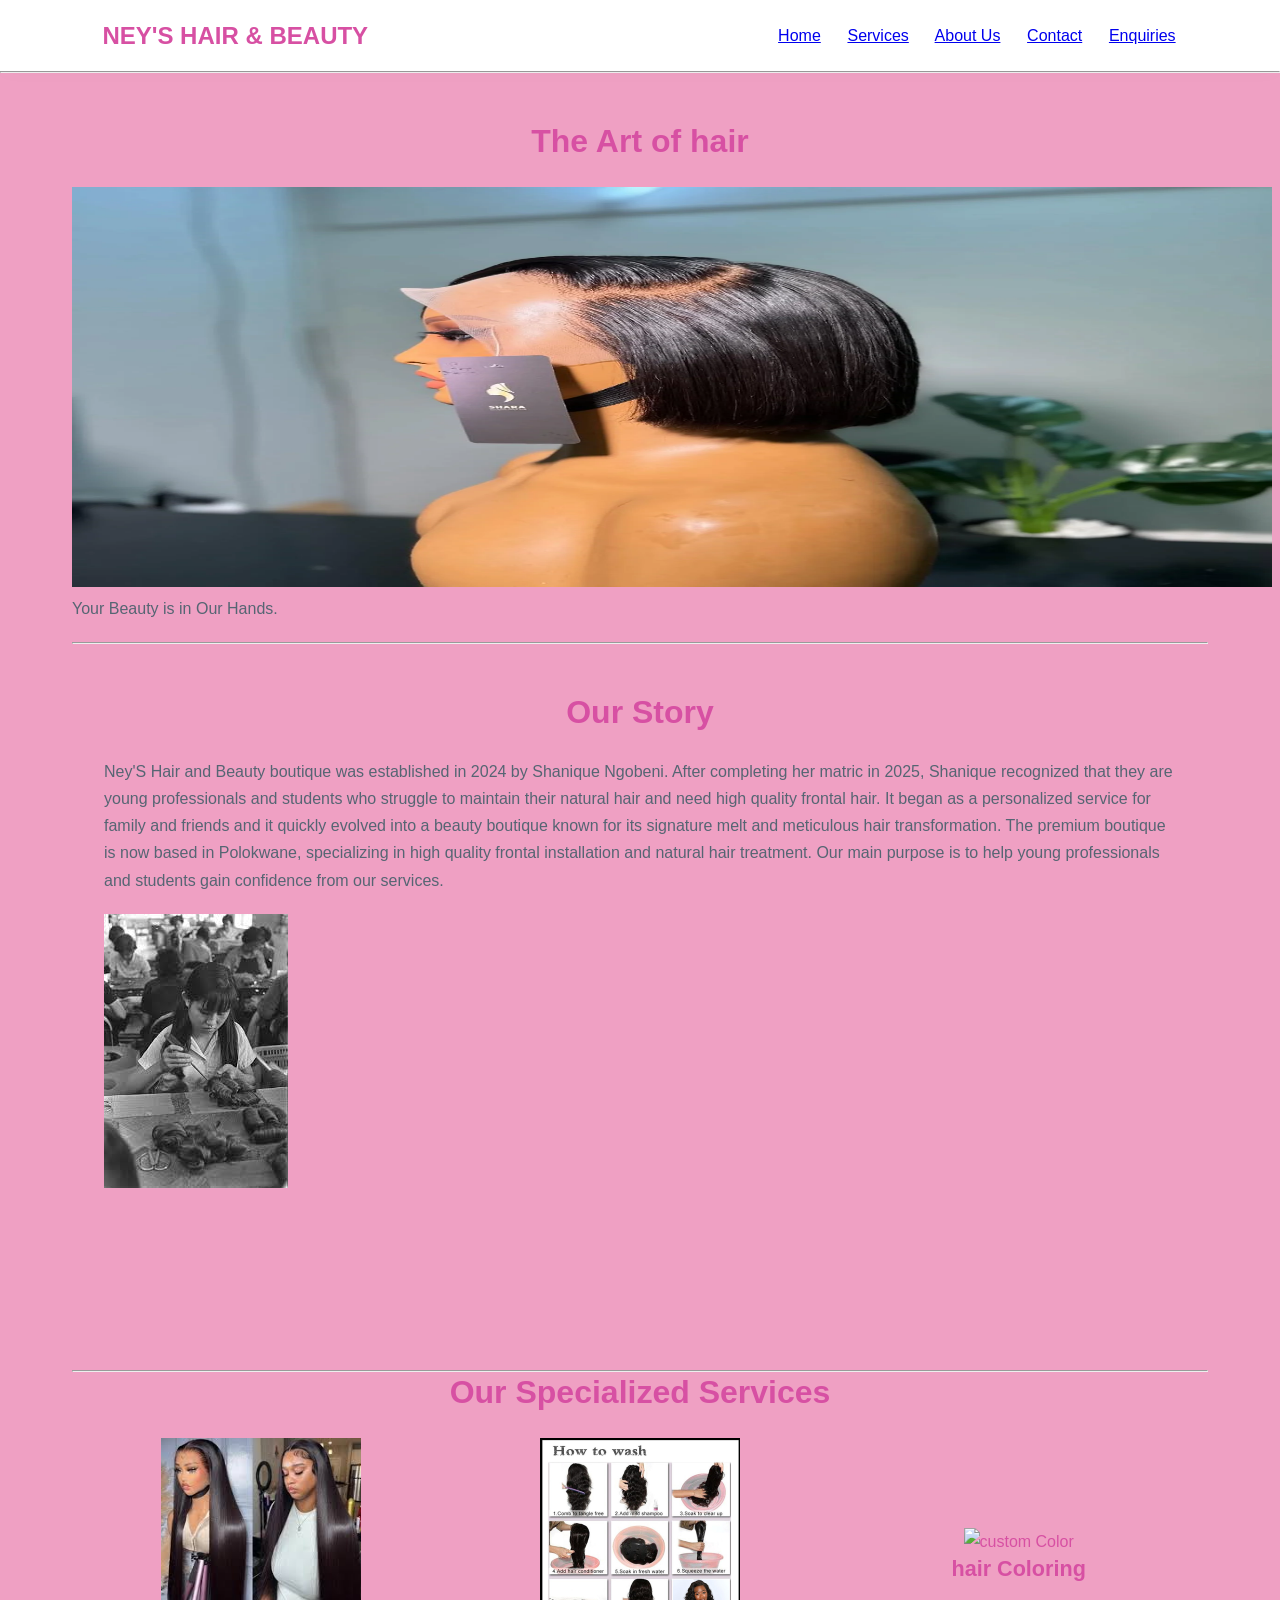
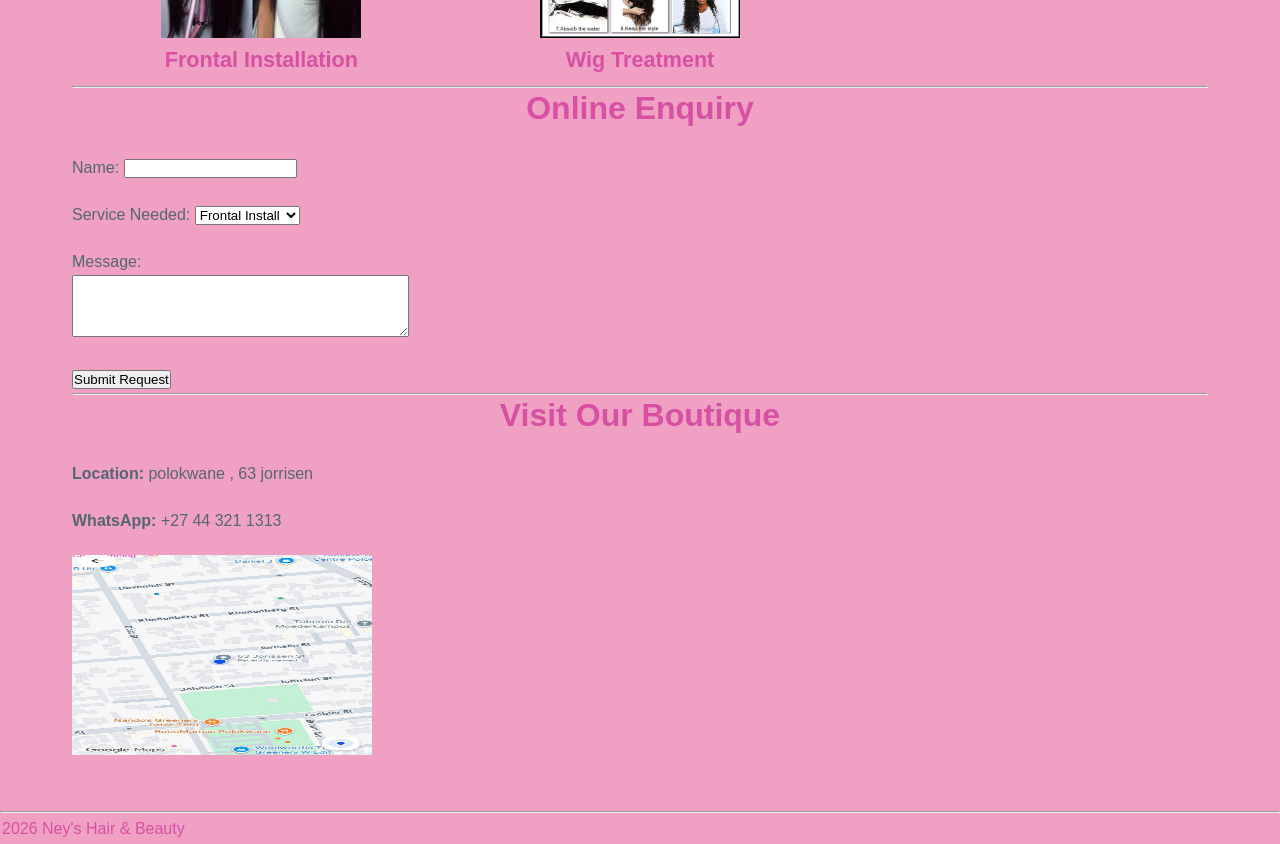
==== index.html @ 2d9eb1b6 "commit" ====
<!DOCTYPE html>
<html lang="en">
<head>
    <meta charset="UTF-8">
    <meta name="viewport" content="width=device-width, initial-scale=1.0">
    <title>NEY'S Hair & Beauty | Official Site</title>
    <link rel="stylesheet" href="styles.css">
</head>
<body>
 <header >
        <table >
            
                    <nav>
                        
                        <div class="logo">
                <h1>NEY'S HAIR & BEAUTY</h1>
           <td align="right">
                <!-- Using non-breaking spaces (&nbsp;) to space out links horizontally without CSS -->
                <a href="#home">Home</a> &nbsp;&nbsp;&nbsp;&nbsp;
                <a href="#services">Services</a> &nbsp;&nbsp;&nbsp;&nbsp;
                <a href="#about">About Us</a> &nbsp;&nbsp;&nbsp;&nbsp;
                <a href="#contact">Contact</a> &nbsp;&nbsp;&nbsp;&nbsp;
                <a href="#enquiries">Enquiries</a>
            </td>
                </td>
            </tr>
        </table>
    </header>

    <hr>

    <main>
        <section>
            <h2>The Art of hair</h2>
            <img src="assets/images/img.webp" alt="High-quality frontal wig " width="1200" height="400">
            <p>Your Beauty is in Our Hands.</p>
        </section>
        <hr>

    <main>
         <section>
            <h2>Our Story</h2>
            <p> Ney'S Hair and Beauty boutique was established in 2024 by Shanique Ngobeni. After completing her matric in 2025, Shanique recognized that they are young professionals and students who struggle to maintain their natural hair and need high quality frontal hair. It began as a personalized service for family and friends and it quickly evolved into a beauty boutique known for its signature melt and meticulous hair transformation. The premium boutique is now based in Polokwane, specializing in high quality frontal installation and natural hair treatment. Our main purpose is to help young professionals and students gain confidence from our services.  </p>
            <img src="assets/images/download.jpg" t="Founder working on a wig" >

        </section>
    </main>
        

        

          <hr>

        <section>
            <h2>Our Specialized Services</h2>
            <table width="100%" border="0" cellpadding="15" cellspacing="0">
                <tr>

                    <td align="center" width="33%">
                 <img src="assets/images/images.jpg" alt="Frontal Install" width="200" height="200">
                        <h3>Frontal Installation</h3>
                        </td>
                    
                        <td align="center" width="33%">
                        <img src="assets/images/wig.jpg" alt="Wig Revamp" width="200 " height="200">
                        <h3>Wig  Treatment</h3>
                        </td>

                        <td align="center" width="33%">
                        <img src="img2.jpg" alt="custom Color" width="200" height="200">
                        <h3>hair Coloring</h3>
                        </td>

                    
                    
            </table>
        </section>

        <hr>

        <section >
            <h2>Online Enquiry</h2>
            <form>
                <p>Name: <input type="text" name="u_name" required></p>
                <p>Service Needed: 
                    <select name="u_service">
                        <option>Frontal Install</option>
                        <option>Wig treatment</option>
                        <option>wig coloring</option>
                    </select>
                </p>
                <p>Message: <br><textarea rows="4" cols="40"></textarea></p>
                <input type="submit" value="Submit Request">
            </form>
        </section>

        <hr>

        <section >
            <h2>Visit Our Boutique</h2>
            <p><strong>Location:</strong> polokwane , 63 jorrisen</p>
            <p><strong>WhatsApp:</strong> +27 44 321 1313</p>
            <img src="assets/images/img.jpeg" alt="Map polokwane area" height="200" width="300">
        </section>
    </main>

    <hr>

    <footer>
        <table >
            <tr>
                <td>2026 Ney's Hair & Beauty</td>
                
            
            </tr>
        </table>
    </footer>

</body>
</html>
---- styles.css ----
* {
    margin: 0;
    padding: 0;
    box-sizing: border-box;
}

:root {
    
    --primary-color: #d750a3;       
    --secondary-color: #efa0c3;     
    --dark-neutral: #bf49ca;        
    --light-neutral: #FAFAF6;     
    --pure-white: #ffffff;
    --border-subtle: #EAEAEA;
    
    
    --shadow-card: 0 10px 30px rgba(180, 52, 114, 0.763);
    --shadow-hover: 0 15px 35px rgb(65, 11, 76);
    --transition-speed: all 0.35s cubic-bezier(0.25, 1, 0.5, 1);
}

body {
    font-family: 'Open Sans', Arial, sans-serif; 
    font-size: 1rem; 
    line-height: 1.7;
    color: var(--primary-color);
    background-color: var(--secondary-color);
    overflow-x: hidden;
}


h1, h2, h3 {
    font-family: 'Montserrat', sans-serif;
    font-weight: 700;
    line-height: 1.3;
    color: var(--primary-color);
}

h1 { font-size: 2.5rem; }
h2 { font-size: 2rem; margin-bottom: 1.5rem; text-align: center; }
h3 { font-size: 1.35rem; margin-bottom: 0.75rem; }

p {
    margin-bottom: 1.25rem;
    color: #566573;
}


header {
    background-color: var(--pure-white);
    padding: 1.25rem 8%;
    display: flex;
    justify-content: space-between;
    align-items: center;
    position: sticky;
    top: 0;
    z-index: 1000;
    box-shadow: 0 2px 20px rgba(0, 0, 0, 0.02);
}

header h1 {
    font-size: 1.5rem;
    color: var(--primary-color);
}

nav ul {
    display: flex;
    list-style: none;
    gap: 2.5rem;
}

nav a {
    color: var(--dark-neutral);
    text-decoration: none;
    font-weight: 600;
    font-size: 0.95rem;
    position: relative;
    padding: 0.5rem 0;
    transition: var(--transition-speed);
}


nav a::after {
    content: '';
    position: absolute;
    bottom: 0;
    left: 0;
    width: 0;
    height: 2px;
    background-color: var(--primary-color);
    transition: var(--transition-speed);
}

nav a:hover::after, nav a:focus::after { 
    width: 100%;
}

nav a:hover {
    color: var(--primary-color);
}


main {
    max-width: 1200px;
    margin: 3rem auto;
    padding: 0 2rem;
    min-height: 70vh;
}


#hero {
    background: linear-gradient(135deg, rgba(245, 245, 220, 0.4) 0%, rgba(226, 114, 91, 0.06) 100%);
    padding: 6rem 3rem;
    text-align: center;
    border-radius: 20px;
    box-shadow: var(--shadow-card);
    margin-bottom: 4rem;
    border: 1px solid rgba(226, 114, 91, 0.08);
}

#hero p {
    font-size: 1.15rem;
    max-width: 600px;
    margin: 0 auto 2rem auto;
}


button, .btn-submit {
    background-color: var(--secondary-color);
    color: var(--pure-white);
    border: none;
    padding: 0.9rem 2.2rem;
    font-size: 1rem;
    font-weight: 600;
    border-radius: 50px;
    cursor: pointer;
    box-shadow: 0 4px 15px rgba(34, 139, 34, 0.2);
    transition: var(--transition-speed);
}

button:hover, button:focus {
    background-color: var(--primary-color);
    transform: translateY(-3px);
    box-shadow: 0 6px 20px rgba(226, 114, 91, 0.25);
}


.services-grid {
    display: grid;
    grid-template-columns: repeat(auto-fit, minmax(300px, 1fr));
    gap: 2rem;
    margin-top: 2rem;
}

.service-card {
    background-color: var(--pure-white);
    padding: 2.5rem 2rem;
    border-radius: 16px;
    box-shadow: var(--shadow-card);
    border-top: 4px solid var(--secondary-color);
    transition: var(--transition-speed);
}

.service-card:hover {
    transform: translateY(-5px);
    box-shadow: var(--shadow-hover);
    border-top-color: var(--primary-color);
}


.form-container {
    max-width: 650px;
    margin: 0 auto;
    background-color: var(--pure-white);
    padding: 3rem;
    border-radius: 20px;
    box-shadow: var(--shadow-card);
}

.form-group {
    margin-bottom: 1.5rem;
}

.form-group label {
    display: block;
    font-weight: 600;
    margin-bottom: 0.5rem;
    font-size: 0.9rem;
}

.form-group input, .form-group select, .form-group textarea {
    width: 100%;
    padding: 0
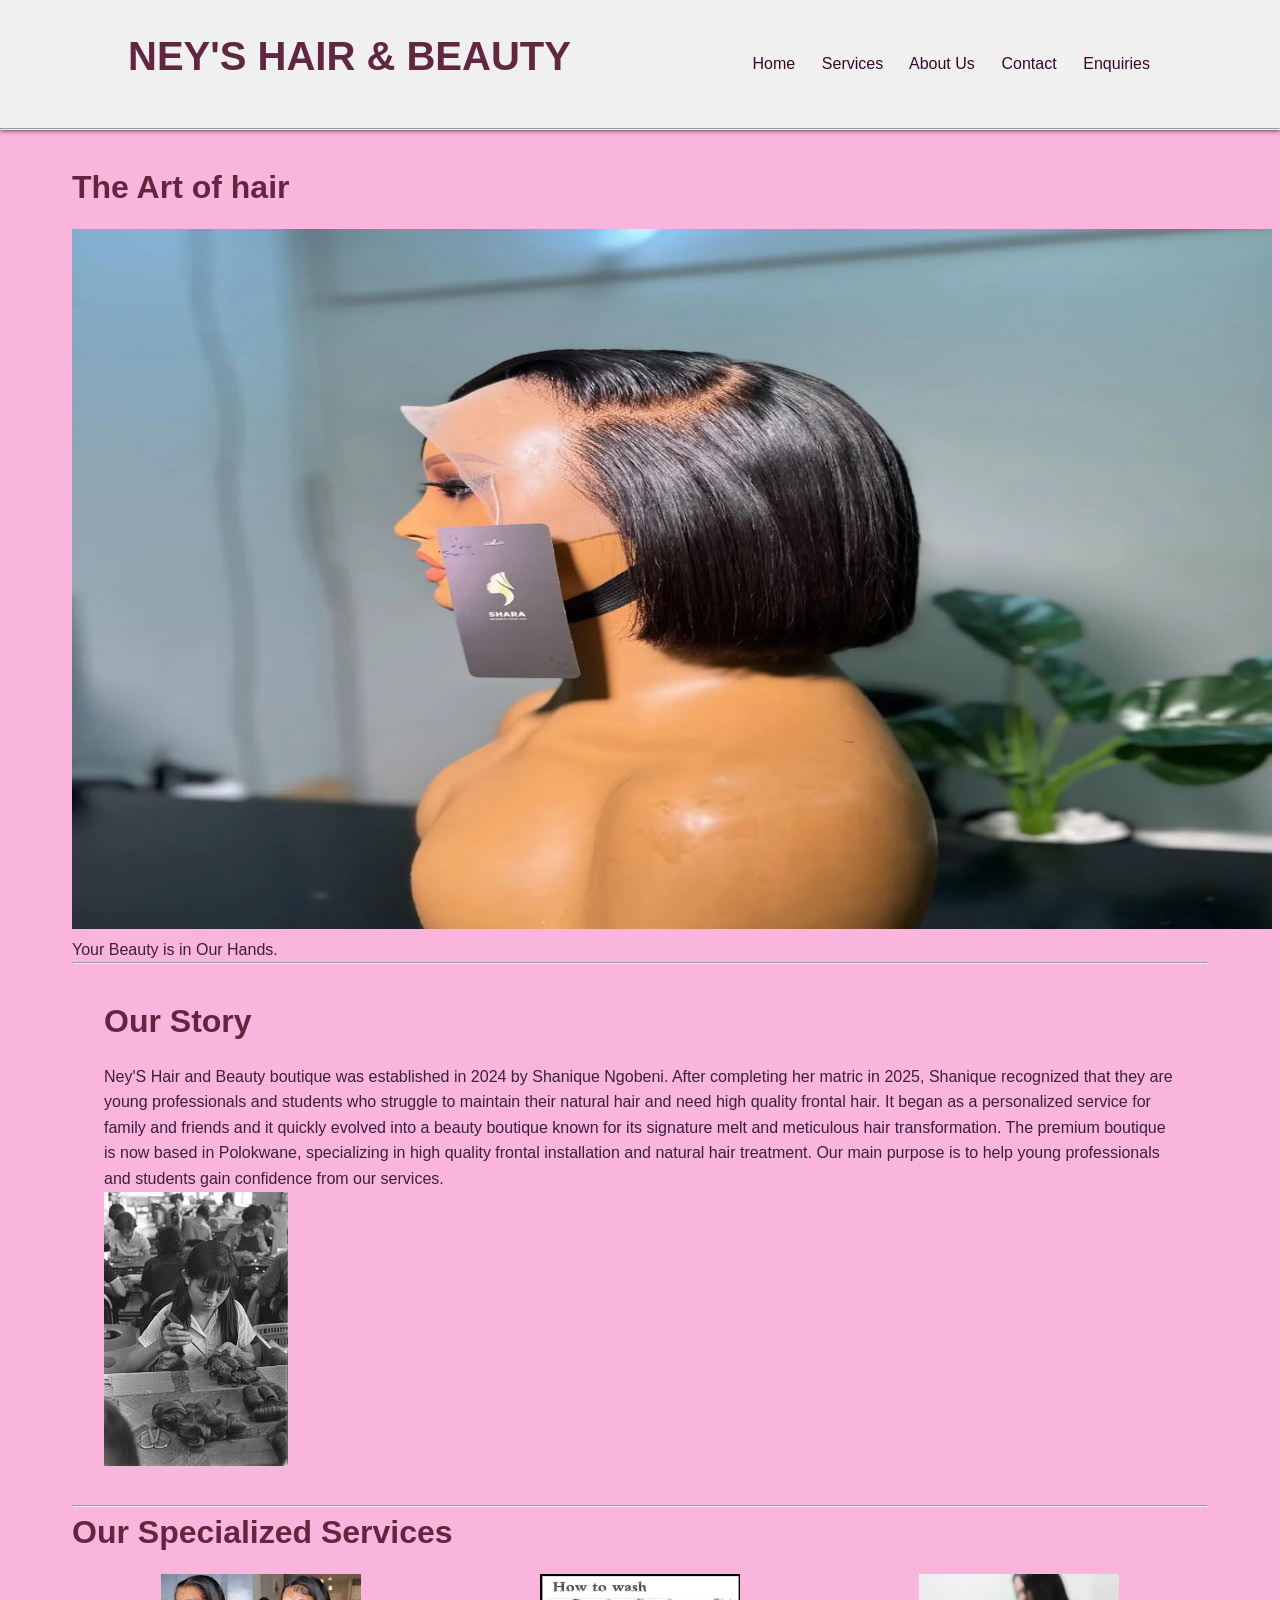
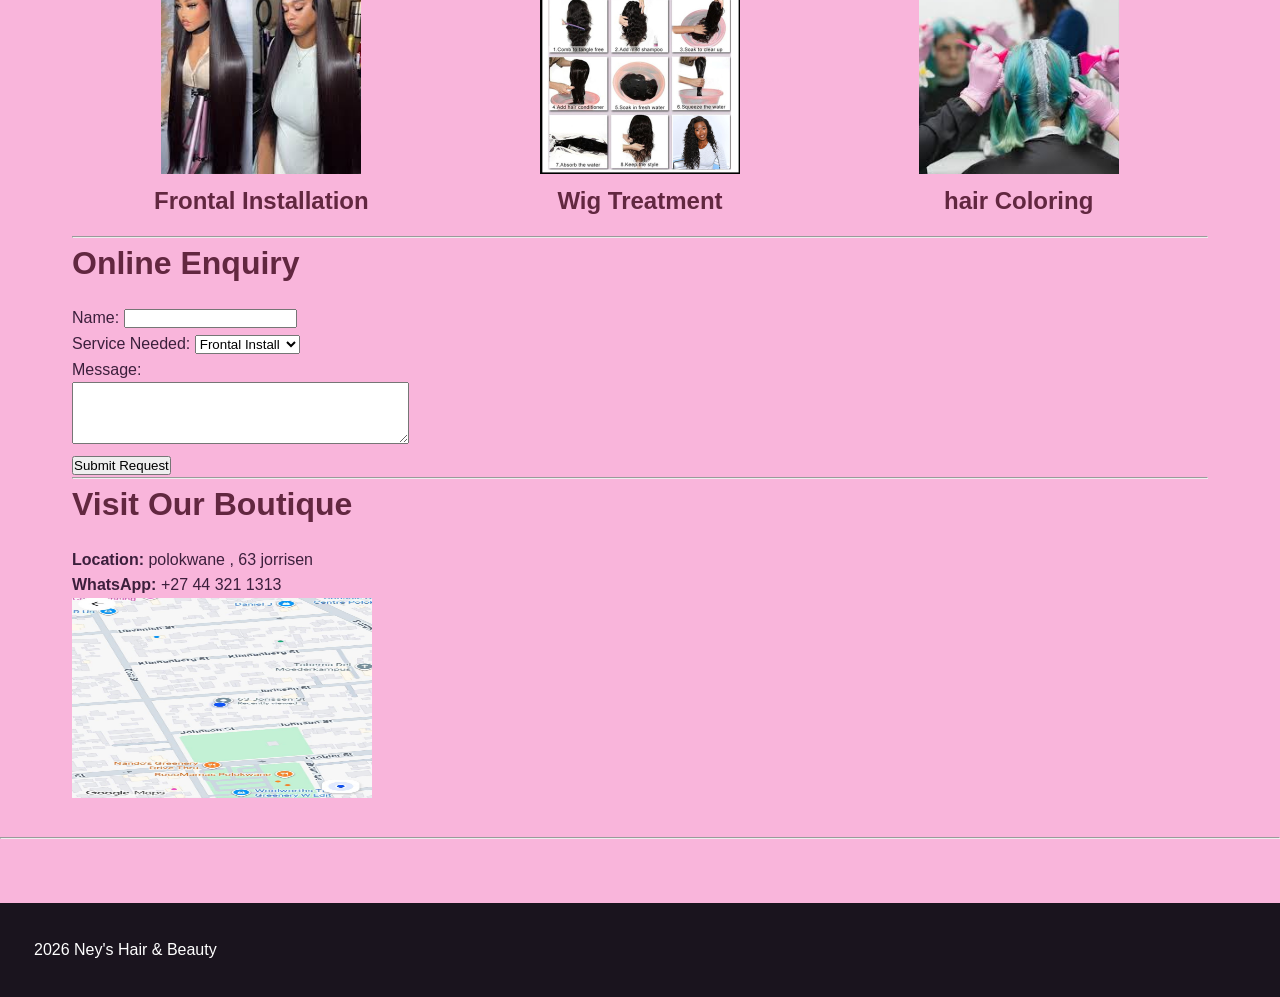
==== commit bb296afc: "feat : commit" ====
--- a/index.html
+++ b/index.html
@@ -32,7 +32,7 @@
     <main>
         <section>
             <h2>The Art of hair</h2>
-            <img src="assets/images/img.webp" alt="High-quality frontal wig " width="1200" height="400">
+            <img src="assets/images/img.webp" alt="High-quality frontal wig " width="1200" height="700">
             <p>Your Beauty is in Our Hands.</p>
         </section>
         <hr>
--- a/styles.css
+++ b/styles.css
@@ -5,190 +5,115 @@
     box-sizing: border-box;
 }
 
-:root {
+body {
     
-    --primary-color: #d750a3;       
-    --secondary-color: #efa0c3;     
-    --dark-neutral: #bf49ca;        
-    --light-neutral: #FAFAF6;     
-    --pure-white: #ffffff;
-    --border-subtle: #EAEAEA;
-    
-    
-    --shadow-card: 0 10px 30px rgba(180, 52, 114, 0.763);
-    --shadow-hover: 0 15px 35px rgb(65, 11, 76);
-    --transition-speed: all 0.35s cubic-bezier(0.25, 1, 0.5, 1);
-}
-
-body {
-    font-family: 'Open Sans', Arial, sans-serif; 
+    font-family: 'Open Sans', Arial, sans-serif;
     font-size: 1rem; 
-    line-height: 1.7;
-    color: var(--primary-color);
-    background-color: var(--secondary-color);
-    overflow-x: hidden;
+    line-height: 1.6;
+    color: #3c1f3c;
+    background-color: #f9b5db; 
 }
 
 
 h1, h2, h3 {
     font-family: 'Montserrat', sans-serif;
+    color: #622740; 
+    margin-bottom: 1rem;
     font-weight: 700;
-    line-height: 1.3;
-    color: var(--primary-color);
 }
 
 h1 { font-size: 2.5rem; }
-h2 { font-size: 2rem; margin-bottom: 1.5rem; text-align: center; }
-h3 { font-size: 1.35rem; margin-bottom: 0.75rem; }
+h2 { font-size: 2rem; }
+h3 { font-size: 1.5rem; }
 
-p {
-    margin-bottom: 1.25rem;
-    color: #566573;
+a {
+    color: #39072c; 
+    text-decoration: none;
+    
+    transition: color 0.3s ease; 
+}
+
+
+a:hover, a:focus {
+    color: #a079c4;
+    text-decoration: underline;
+}
+
+a:active {
+    color: #e09cdd;
 }
 
 
 header {
-    background-color: var(--pure-white);
-    padding: 1.25rem 8%;
+    background-color: #f0f0f0;
+    padding: 1.5rem 10%;
     display: flex;
     justify-content: space-between;
     align-items: center;
-    position: sticky;
-    top: 0;
-    z-index: 1000;
-    box-shadow: 0 2px 20px rgba(0, 0, 0, 0.02);
-}
-
-header h1 {
-    font-size: 1.5rem;
-    color: var(--primary-color);
+    box-shadow: 0 2px 5px rgba(39, 2, 29, 0.933);
 }
 
 nav ul {
     display: flex;
     list-style: none;
-    gap: 2.5rem;
+    gap: 2rem;
 }
 
-nav a {
-    color: var(--dark-neutral);
-    text-decoration: none;
-    font-weight: 600;
-    font-size: 0.95rem;
-    position: relative;
-    padding: 0.5rem 0;
-    transition: var(--transition-speed);
+main {
+    max-width: 1200px;
+    margin: 2rem auto;
+    padding: 0 2rem;
+}
+
+#hero {
+    background-color: #ffffff;
+    padding: 4rem 2rem;
+    text-align: center;
+    border-radius: 8px;
+    box-shadow: 0 4px 15px rgba(0,0,0,0.05); 
+    margin-bottom: 2rem;
+}
+
+button {
+    background-color: #d575cf;
+    color: rgb(88, 75, 84);
+    border: none;
+    padding: 0.75rem 2rem;
+    font-size: 1rem;
+    border-radius: 4px;
+    cursor: pointer;
+    transition: background-color 0.3s ease;
+}
+
+button:hover, button:focus {
+    background-color: #d77bb1;
+}
+
+footer {
+    text-align: center;
+    padding: 2rem;
+    background-color: #1a141e;
+    color: #ffffff;
+    margin-top: 4rem;
 }
 
 
-nav a::after {
-    content: '';
-    position: absolute;
-    bottom: 0;
-    left: 0;
-    width: 0;
-    height: 2px;
-    background-color: var(--primary-color);
-    transition: var(--transition-speed);
+@media screen and (max-width: 768px) {
+    header {
+        flex-direction: column;
+        gap: 1rem;
+        text-align: center;
+    }
+
+    nav ul {
+        flex-direction: column;
+        gap: 1rem;
+    }
+
+    h1 { font-size: 2rem; }
+    h2 { font-size: 1.5rem; }
+    
+    main {
+        padding: 0 1rem;
+    }
 }
-
-nav a:hover::after, nav a:focus::after { 
-    width: 100%;
-}
-
-nav a:hover {
-    color: var(--primary-color);
-}
-
-
-main {
-    max-width: 1200px;
-    margin: 3rem auto;
-    padding: 0 2rem;
-    min-height: 70vh;
-}
-
-
-#hero {
-    background: linear-gradient(135deg, rgba(245, 245, 220, 0.4) 0%, rgba(226, 114, 91, 0.06) 100%);
-    padding: 6rem 3rem;
-    text-align: center;
-    border-radius: 20px;
-    box-shadow: var(--shadow-card);
-    margin-bottom: 4rem;
-    border: 1px solid rgba(226, 114, 91, 0.08);
-}
-
-#hero p {
-    font-size: 1.15rem;
-    max-width: 600px;
-    margin: 0 auto 2rem auto;
-}
-
-
-button, .btn-submit {
-    background-color: var(--secondary-color);
-    color: var(--pure-white);
-    border: none;
-    padding: 0.9rem 2.2rem;
-    font-size: 1rem;
-    font-weight: 600;
-    border-radius: 50px;
-    cursor: pointer;
-    box-shadow: 0 4px 15px rgba(34, 139, 34, 0.2);
-    transition: var(--transition-speed);
-}
-
-button:hover, button:focus {
-    background-color: var(--primary-color);
-    transform: translateY(-3px);
-    box-shadow: 0 6px 20px rgba(226, 114, 91, 0.25);
-}
-
-
-.services-grid {
-    display: grid;
-    grid-template-columns: repeat(auto-fit, minmax(300px, 1fr));
-    gap: 2rem;
-    margin-top: 2rem;
-}
-
-.service-card {
-    background-color: var(--pure-white);
-    padding: 2.5rem 2rem;
-    border-radius: 16px;
-    box-shadow: var(--shadow-card);
-    border-top: 4px solid var(--secondary-color);
-    transition: var(--transition-speed);
-}
-
-.service-card:hover {
-    transform: translateY(-5px);
-    box-shadow: var(--shadow-hover);
-    border-top-color: var(--primary-color);
-}
-
-
-.form-container {
-    max-width: 650px;
-    margin: 0 auto;
-    background-color: var(--pure-white);
-    padding: 3rem;
-    border-radius: 20px;
-    box-shadow: var(--shadow-card);
-}
-
-.form-group {
-    margin-bottom: 1.5rem;
-}
-
-.form-group label {
-    display: block;
-    font-weight: 600;
-    margin-bottom: 0.5rem;
-    font-size: 0.9rem;
-}
-
-.form-group input, .form-group select, .form-group textarea {
-    width: 100%;
-    padding: 0
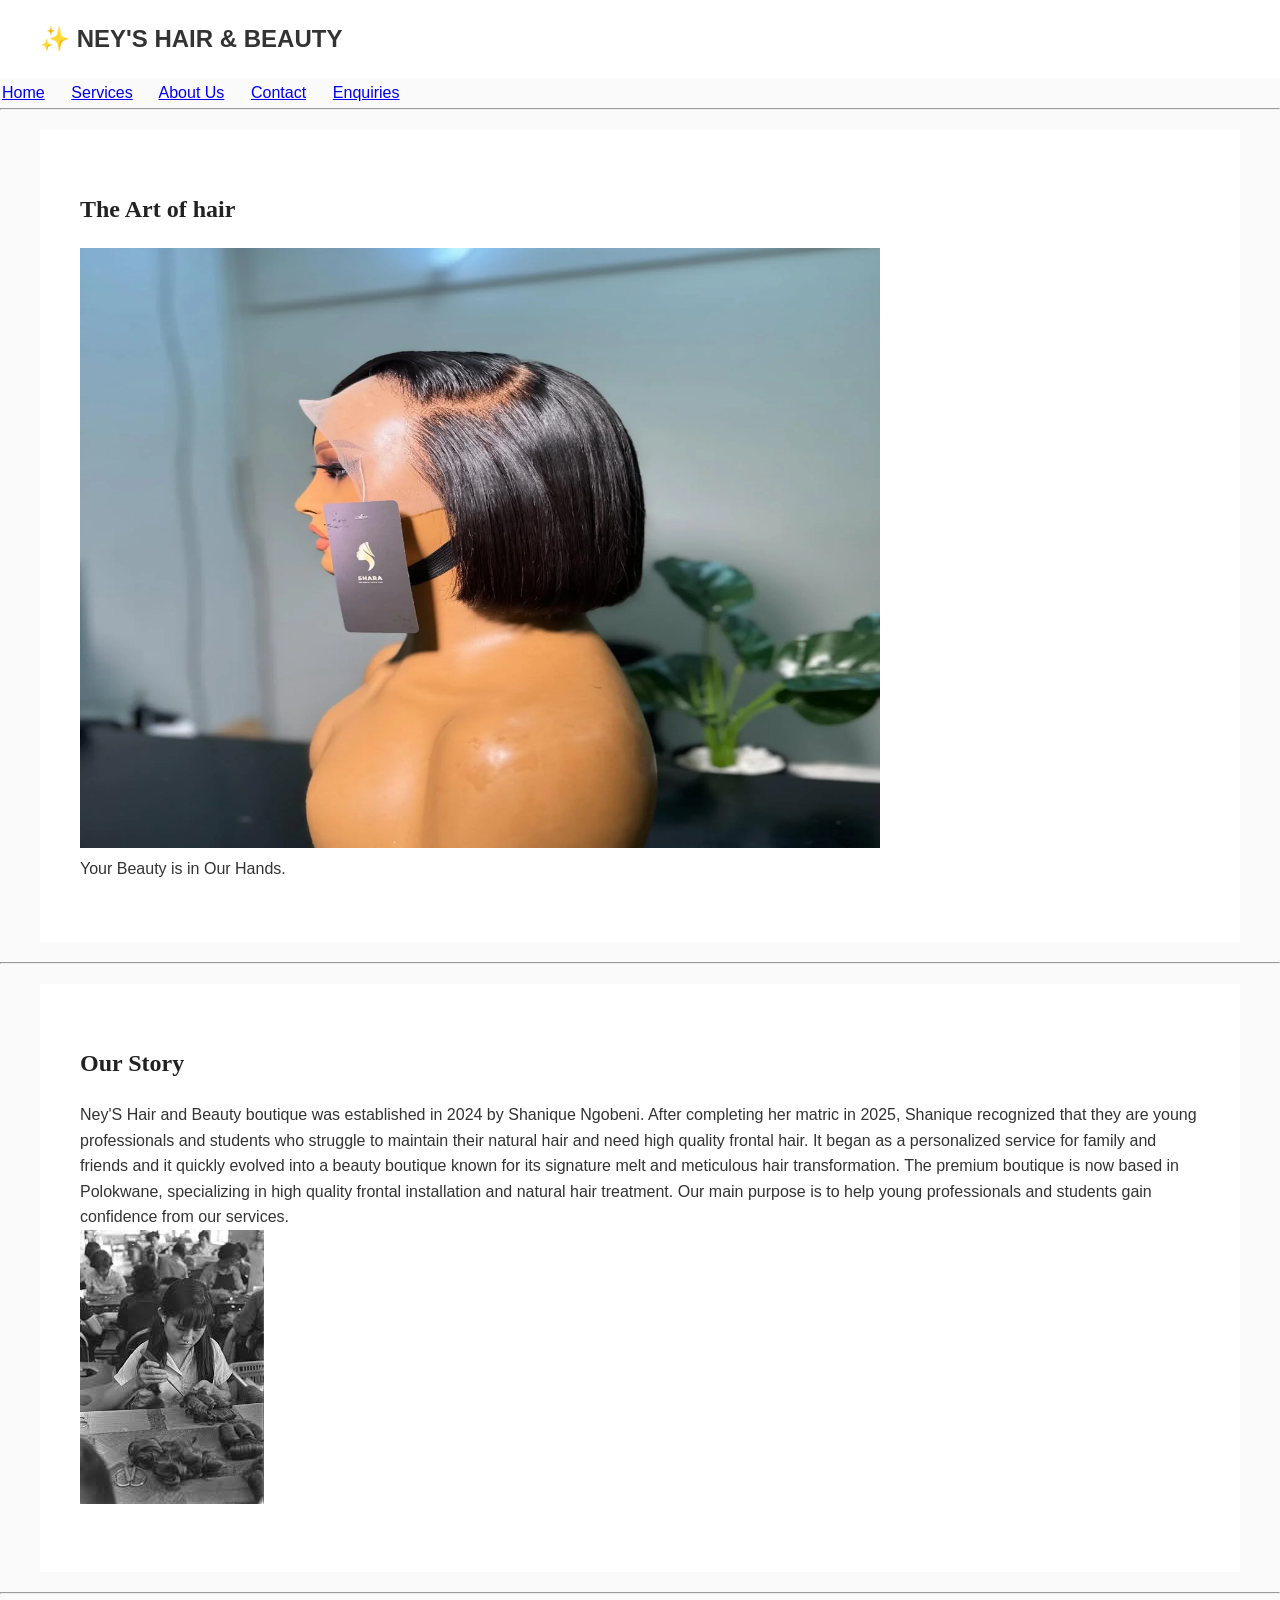
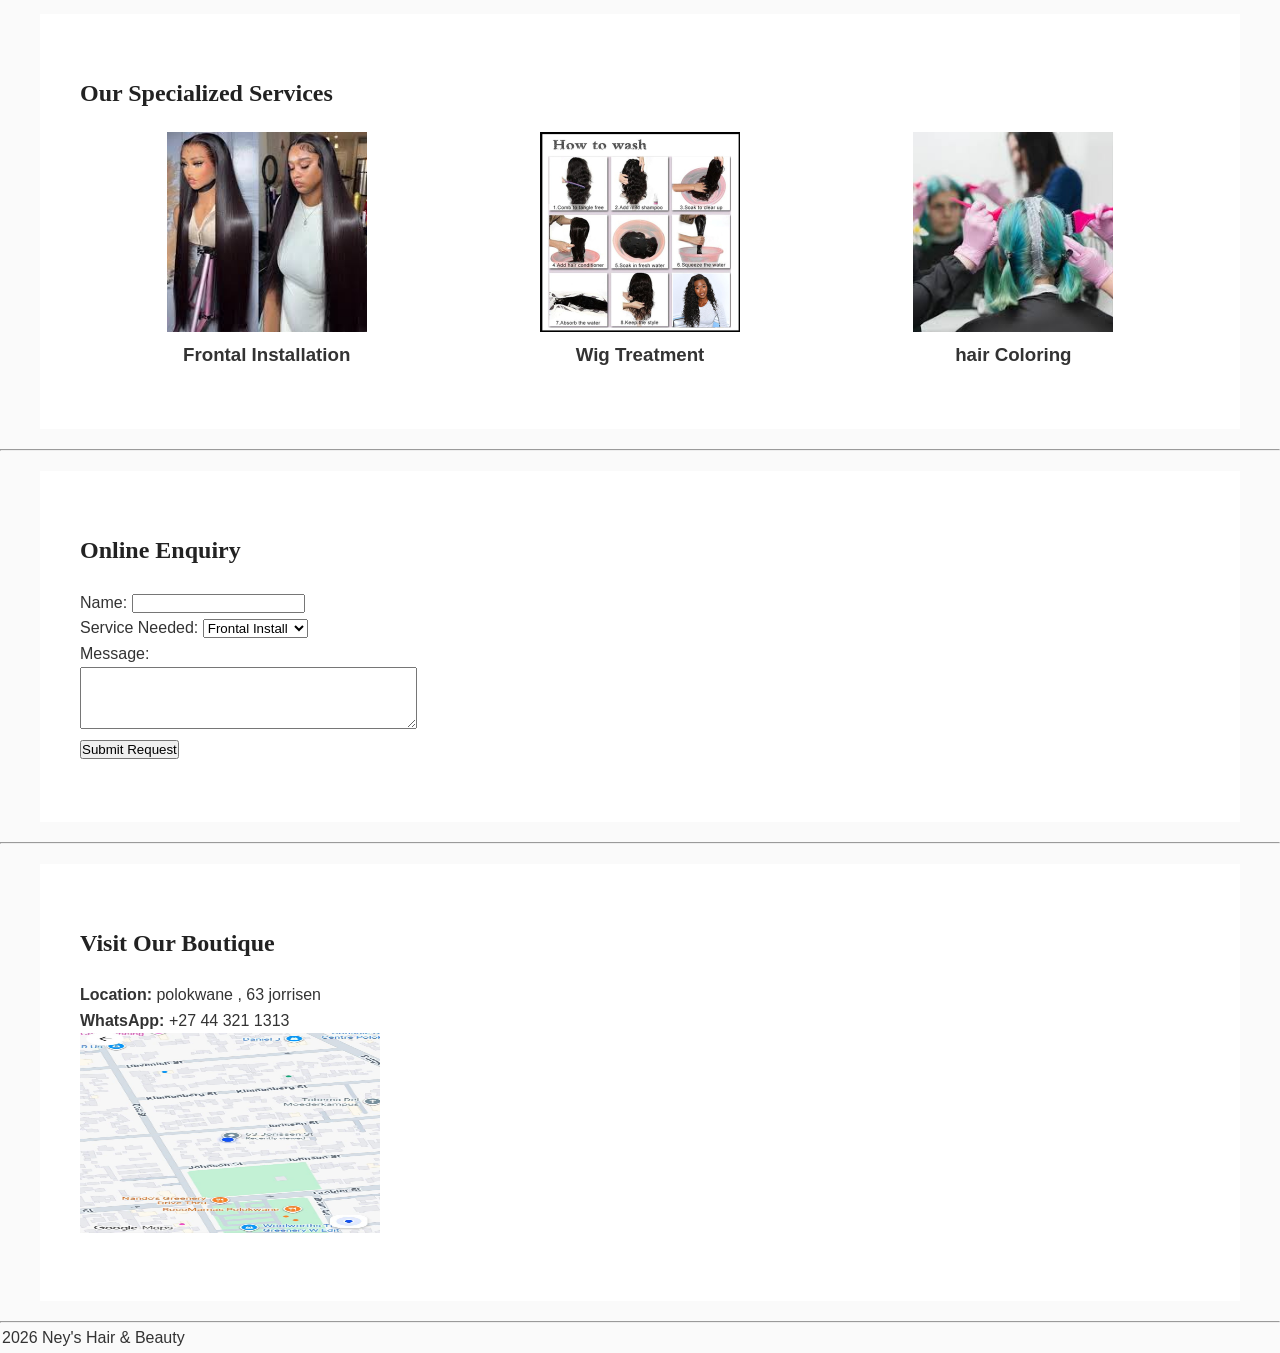
==== commit 032ef415: "commit" ====
--- a/index.html
+++ b/index.html
@@ -12,9 +12,11 @@
             
                     <nav>
                         
+
+                        
                         <div class="logo">
-                <h1>NEY'S HAIR & BEAUTY</h1>
-           <td align="right">
+                <h1><font size="5">✨ NEY'S HAIR & BEAUTY </font></h1>
+             <td align="right">
                 <!-- Using non-breaking spaces (&nbsp;) to space out links horizontally without CSS -->
                 <a href="#home">Home</a> &nbsp;&nbsp;&nbsp;&nbsp;
                 <a href="#services">Services</a> &nbsp;&nbsp;&nbsp;&nbsp;
@@ -22,7 +24,9 @@
                 <a href="#contact">Contact</a> &nbsp;&nbsp;&nbsp;&nbsp;
                 <a href="#enquiries">Enquiries</a>
             </td>
+                    </nav>
                 </td>
+               
             </tr>
         </table>
     </header>
@@ -32,7 +36,7 @@
     <main>
         <section>
             <h2>The Art of hair</h2>
-            <img src="assets/images/img.webp" alt="High-quality frontal wig " width="1200" height="700">
+            <img src="assets/images/img.webp" alt="High-quality frontal wig " width="800" height="600">
             <p>Your Beauty is in Our Hands.</p>
         </section>
         <hr>
@@ -67,7 +71,7 @@
                         </td>
 
                         <td align="center" width="33%">
-                        <img src="img2.jpg" alt="custom Color" width="200" height="200">
+                        <img src="assets/images/img2.jpg" alt="custom Color" width="200" height="200">
                         <h3>hair Coloring</h3>
                         </td>
 
--- a/styles.css
+++ b/styles.css
@@ -1,4 +1,6 @@
-
+/* ==========================================================================
+   GLOBAL STYLES & RESET
+   ========================================================================== */
 * {
     margin: 0;
     padding: 0;
@@ -6,114 +8,109 @@
 }
 
 body {
-    
-    font-family: 'Open Sans', Arial, sans-serif;
-    font-size: 1rem; 
+    font-family: 'Aptos', sans-serif;
     line-height: 1.6;
-    color: #3c1f3c;
-    background-color: #f9b5db; 
+    color: #333333;
+    background-color: #FAFAFA; /* Soft off-white for a luxury feel */
 }
 
-
-h1, h2, h3 {
-    font-family: 'Montserrat', sans-serif;
-    color: #622740; 
-    margin-bottom: 1rem;
-    font-weight: 700;
+/* ==========================================================================
+   NAVIGATION BAR (HEADER) SECTION
+   ========================================================================== */
+/* Flexbox layout to push logo left and nav items to the right side */
+nav {
+    display: flex;
+    justify-content: space-between; /* Creates the left-and-right split */
+    align-items: center;            /* Vertically centers logo and links */
+    padding: 20px 40px;             /* Generates breathing room inside the nav */
+    background-color: #FFFFFF;      /* Crisp white background for contrast */
 }
 
-h1 { font-size: 2.5rem; }
-h2 { font-size: 2rem; }
-h3 { font-size: 1.5rem; }
-
-a {
-    color: #39072c; 
-    text-decoration: none;
-    
-    transition: color 0.3s ease; 
+/* Reduces the logo font size and applies luxury gold coloring */
+nav h3 {
+    font-family: 'Playfair Display', serif;
+    font-size: 24px;
+    color: #D4AF37;                 /* Premium Gold Accent */
 }
 
-
-a:hover, a:focus {
-    color: #a079c4;
-    text-decoration: underline;
+/* Arranges navigation list items horizontally side-by-side */
+nav ul {
+    display: flex;
+    list-style: none;               /* Strips out default bullet points */
 }
 
-a:active {
-    color: #e09cdd;
+/* Creates clean, even gaps between your text menu links */
+nav ul li {
+    margin-left: 25px;
 }
 
+/* Styling for the navigation links */
+nav ul li a {
+    text-decoration: none;
+    color: #333333;
+    font-weight: 600;
+}
 
-header {
-    background-color: #f0f0f0;
-    padding: 1.5rem 10%;
+/* Subtle hover effect for luxury interactive feel */
+nav ul li a:hover {
+    color: #E29591;                 /* Switches to Rose Gold on hover */
+}
+
+/* ==========================================================================
+   PAGE SECTIONS & UNIQUE BORDER STYLES
+   ========================================================================== */
+section {
+    padding: 60px 40px;
+    margin: 20px auto;
+    max-width: 1200px;              /* Keeps content beautifully contained */
+    background-color: #FFFFFF;
+}
+
+/* Section 1: Welcome/Hero Area with a Premium Gold Border */
+#home {
+    border: 5px solid #D4AF37;       /* Luxury Gold Border */
+    text-align: center;
+}
+
+/* Section 2: Services Showcase Area with a Soft Rose Gold Border */
+#services {
+    border: 5px solid #E29591;       /* Elegant Rose Gold Border */
+}
+
+/* Section 3: Booking & Enquiries Area with a Bold, Classic Black Border */
+#enquiries {
+    border: 5px solid #000000;       /* High-contrast Black Border */
+}
+
+/* Headings inside sections */
+section h2 {
+    font-family: 'Playfair Display', serif;
+    margin-bottom: 20px;
+    color: #222222;
+}
+
+/* ==========================================================================
+   IMAGE GALLERY ALIGNMENT & SIZING
+   ========================================================================== */
+/* Container to align your product cards perfectly side-by-side */
+.service-grid {
     display: flex;
     justify-content: space-between;
-    align-items: center;
-    box-shadow: 0 2px 5px rgba(39, 2, 29, 0.933);
+    gap: 20px;
+    margin-top: 30px;
 }
 
-nav ul {
-    display: flex;
-    list-style: none;
-    gap: 2rem;
+/* Individual service item layout */
+.card {
+    flex: 1;
+    text-align: center;
 }
 
-main {
-    max-width: 1200px;
-    margin: 2rem auto;
-    padding: 0 2rem;
-}
-
-#hero {
-    background-color: #ffffff;
-    padding: 4rem 2rem;
-    text-align: center;
-    border-radius: 8px;
-    box-shadow: 0 4px 15px rgba(0,0,0,0.05); 
-    margin-bottom: 2rem;
-}
-
-button {
-    background-color: #d575cf;
-    color: rgb(88, 75, 84);
-    border: none;
-    padding: 0.75rem 2rem;
-    font-size: 1rem;
-    border-radius: 4px;
-    cursor: pointer;
-    transition: background-color 0.3s ease;
-}
-
-button:hover, button:focus {
-    background-color: #d77bb1;
-}
-
-footer {
-    text-align: center;
-    padding: 2rem;
-    background-color: #1a141e;
-    color: #ffffff;
-    margin-top: 4rem;
-}
-
-
-@media screen and (max-width: 768px) {
-    header {
-        flex-direction: column;
-        gap: 1rem;
-        text-align: center;
-    }
-
-    nav ul {
-        flex-direction: column;
-        gap: 1rem;
-    }
-
-    h1 { font-size: 2rem; }
-    h2 { font-size: 1.5rem; }
-    
-    main {
-        padding: 0 1rem;
-    }
-}
+/* Standardizes picture sizes and maintains clean vertical length constraints */
+.card img {
+    width: 100%;                    /* Fits perfectly inside card columns */
+    max-width: 300px;               /* Limits horizontal scaling */
+    height: 400px;                  /* Hard length boundary for straight/portrait units */
+    object-fit: cover;              /* Prevents squishing or distortion */
+    margin-bottom: 15px;
+}
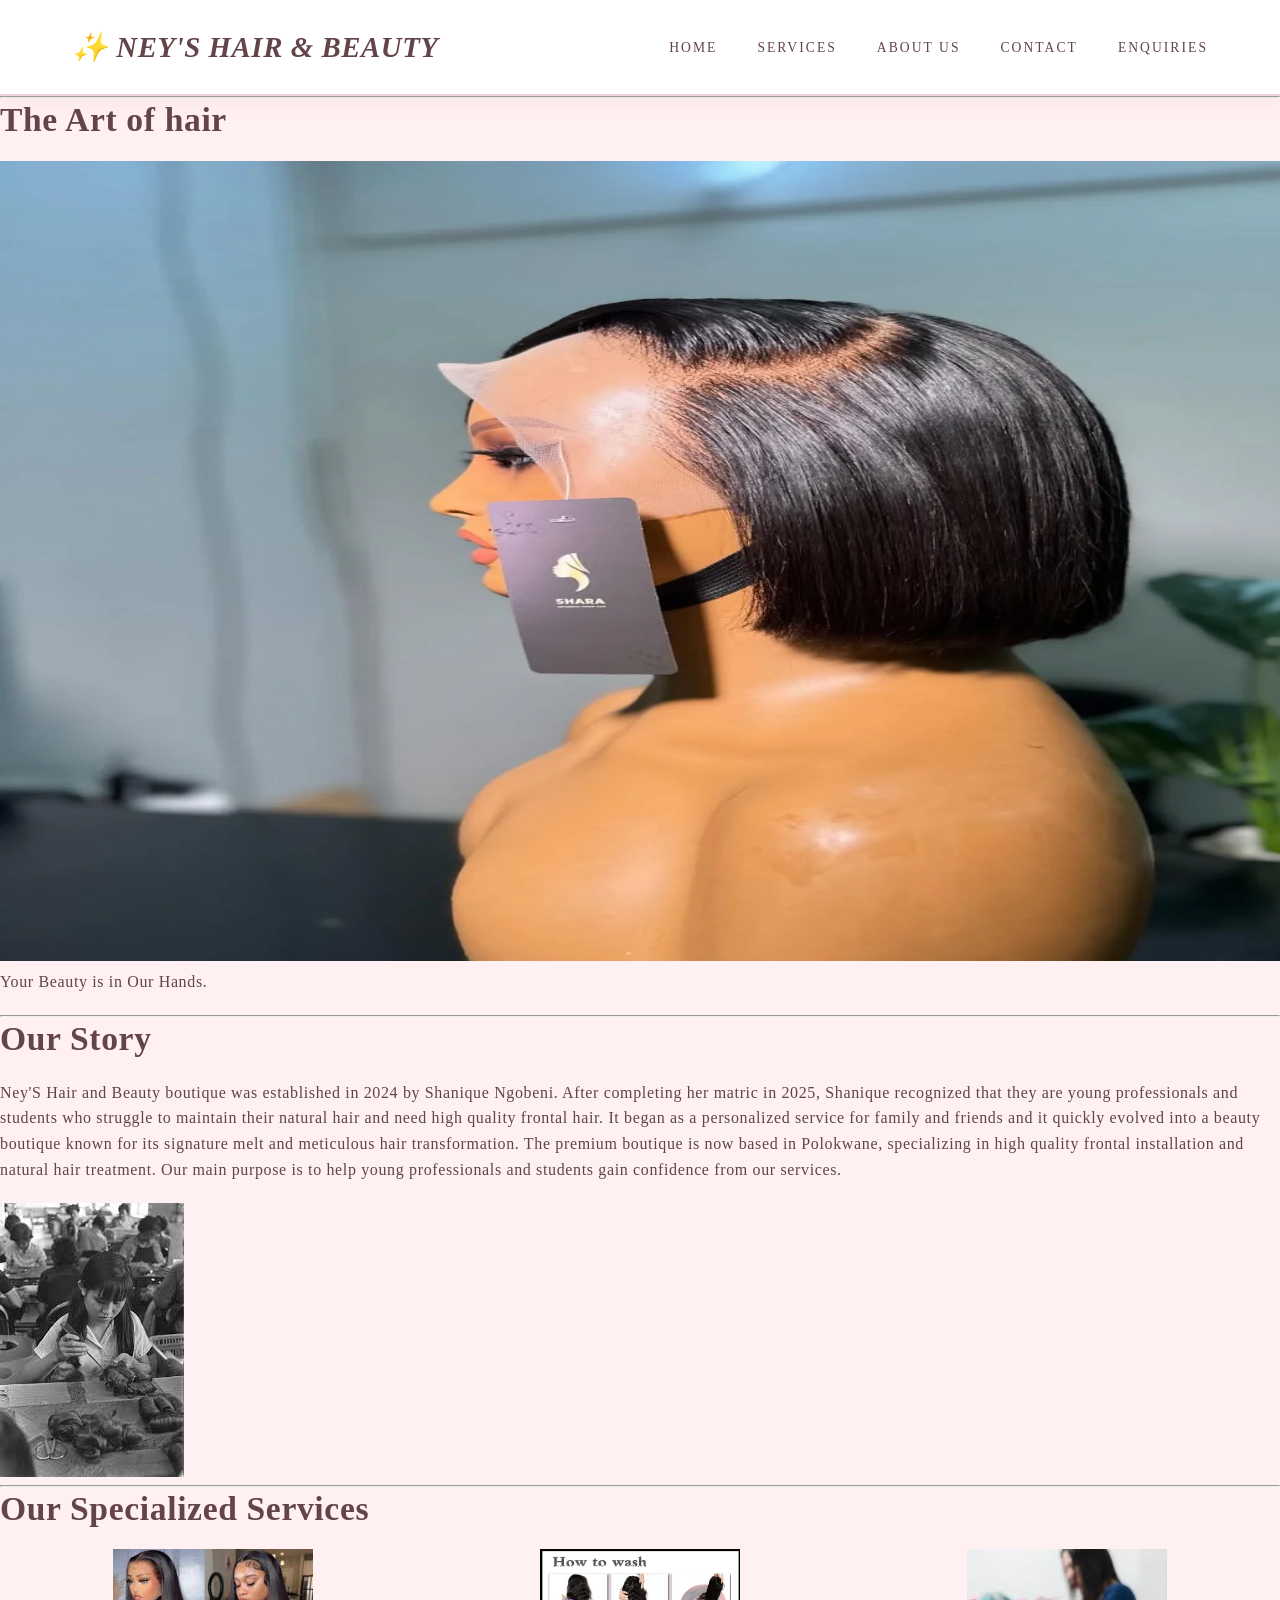
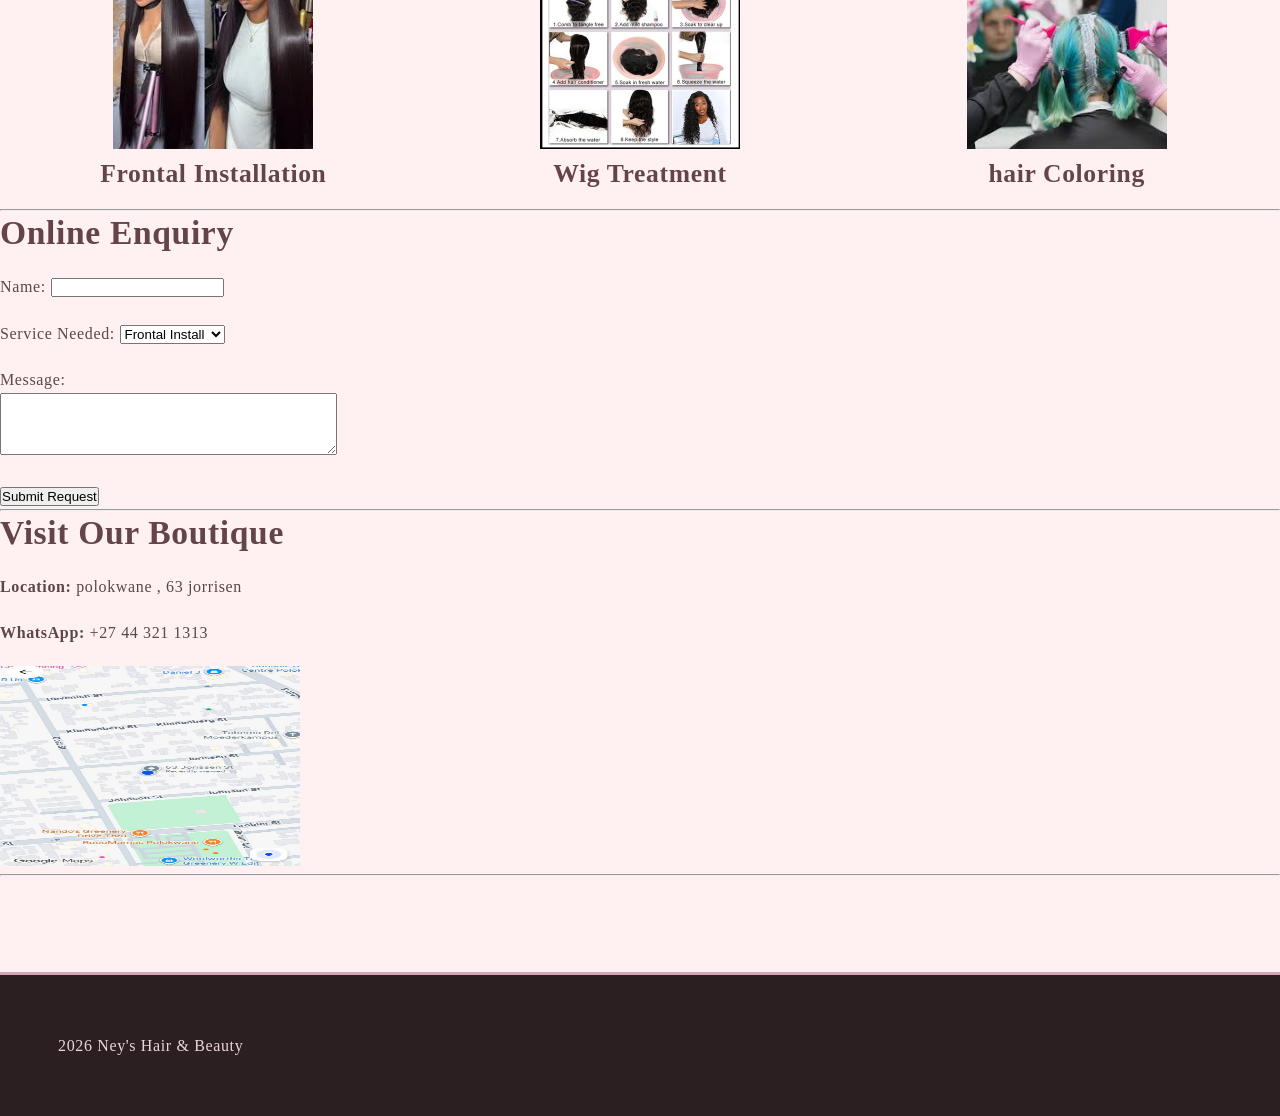
==== commit 4ad1b3d6: "feat : commit" ====
--- a/index.html
+++ b/index.html
@@ -7,37 +7,31 @@
     <link rel="stylesheet" href="styles.css">
 </head>
 <body>
- <header >
-        <table >
-            
-                    <nav>
-                        
-
-                        
-                        <div class="logo">
-                <h1><font size="5">✨ NEY'S HAIR & BEAUTY </font></h1>
-             <td align="right">
-                <!-- Using non-breaking spaces (&nbsp;) to space out links horizontally without CSS -->
-                <a href="#home">Home</a> &nbsp;&nbsp;&nbsp;&nbsp;
-                <a href="#services">Services</a> &nbsp;&nbsp;&nbsp;&nbsp;
-                <a href="#about">About Us</a> &nbsp;&nbsp;&nbsp;&nbsp;
-                <a href="#contact">Contact</a> &nbsp;&nbsp;&nbsp;&nbsp;
-                <a href="#enquiries">Enquiries</a>
-            </td>
-                    </nav>
-                </td>
-               
-            </tr>
-        </table>
-    </header>
+<header>
+    <nav>
+        <!-- This sits on the left side -->
+        <div class="logo">✨ NEY'S HAIR & BEAUTY</div>
+        
+        <!-- This sits on the right side -->
+        <ul class="nav-links">
+            <li><a href="index.html">Home</a></li>
+            <li><a href="services.html">Services</a></li>
+            <li><a href="about.html">About Us</a></li>
+            <li><a href="contact.html">Contact</a></li>
+            <li><a href="enquiries.html">Enquiries</a></li>
+        </ul>
+    </nav>
+</header>
 
     <hr>
 
     <main>
         <section>
+            <td align="middle"> 
             <h2>The Art of hair</h2>
-            <img src="assets/images/img.webp" alt="High-quality frontal wig " width="800" height="600">
+            <img src="assets/images/img.webp" alt="High-quality frontal wig " width="1600" height="800">
             <p>Your Beauty is in Our Hands.</p>
+            </td>
         </section>
         <hr>
 
@@ -83,7 +77,9 @@
         <hr>
 
         <section >
-            <h2>Online Enquiry</h2>
+            
+            <h2>Online Enquiry  </h2>
+            
             <form>
                 <p>Name: <input type="text" name="u_name" required></p>
                 <p>Service Needed: 
--- a/styles.css
+++ b/styles.css
@@ -1,116 +1,237 @@
-/* ==========================================================================
-   GLOBAL STYLES & RESET
-   ========================================================================== */
-* {
+
+
+*, *::before, *::after {
+    box-sizing: border-box;
     margin: 0;
     padding: 0;
-    box-sizing: border-box;
+}
+
+html {
+    font-size: 100%; 
+    scroll-behavior: smooth;
 }
 
 body {
-    font-family: 'Aptos', sans-serif;
+    font-family: 'Playfair Display', 'Didot', 'Segoe UI', serif;
+    font-size: 1rem;       
     line-height: 1.6;
-    color: #333333;
-    background-color: #FAFAFA; /* Soft off-white for a luxury feel */
+    letter-spacing: 0.04em;
+    color: #4a373a;       
+    background-color: #fff0f2; 
+}
+
+
+h1, h2, h3, h4 {
+    color: #634449;       
+    font-family: 'Playfair Display', 'Didot', Georgia, serif;
+    font-weight: 600;
+    line-height: 1.3;
+    margin-bottom: 1.2rem;
+}
+
+h1 { font-size: 2.8rem; letter-spacing: -0.02em; }   
+h2 { font-size: 2.1rem; }     
+h3 { font-size: 1.6rem; }   
+
+p {
+    margin-bottom: 1.3rem;
+    color: #5c4649;       /* Smooth medium-berry tone for readable text */
+}
+
+a {
+    color: #d4a5b8;       /* Classic soft rose pink links */
+    text-decoration: none;
+    transition: all 0.4s ease-in-out;
 }
 
 /* ==========================================================================
-   NAVIGATION BAR (HEADER) SECTION
+   2. CLASSY DESKTOP LAYOUT (LOGO LEFT, NAV RIGHT) & VISUAL STYLING
    ========================================================================== */
-/* Flexbox layout to push logo left and nav items to the right side */
+
+/* Main Header Container */
+header {
+   background-color: rgba(255, 255, 255, 0.95); 
+    box-shadow: 0 4px 20px rgba(212, 165, 184, 0.15); 
+    position: sticky;
+    top: 0;
+    z-index: 1000;
+    border-bottom: 2px solid #f3d1dc; 
+    backdrop-filter: blur(5px);
+}
+
+
 nav {
     display: flex;
-    justify-content: space-between; /* Creates the left-and-right split */
-    align-items: center;            /* Vertically centers logo and links */
-    padding: 20px 40px;             /* Generates breathing room inside the nav */
-    background-color: #FFFFFF;      /* Crisp white background for contrast */
-}
-
-/* Reduces the logo font size and applies luxury gold coloring */
-nav h3 {
-    font-family: 'Playfair Display', serif;
-    font-size: 24px;
-    color: #D4AF37;                 /* Premium Gold Accent */
-}
-
-/* Arranges navigation list items horizontally side-by-side */
-nav ul {
+    justify-content: space-between; /* Formats logo to the left, links to the right */
+    align-items: center;
+    max-width: 1200px;
+    margin: 0 auto;
+    padding: 1.5rem 2rem;
+}
+
+/* Elegant Logo Layout Styles */
+.logo {
+    font-family: 'Playfair Display', 'Didot', serif;
+    font-size: 1.8rem;
+    font-weight: 700;
+    font-style: italic;
+    color: #634449;       /* Elegant dark berry brand identity */
+    letter-spacing: 0.02em;
+    white-space:nowrap ;
+}
+
+/* Navigation Links Container on the Right */
+.nav-links {
     display: flex;
-    list-style: none;               /* Strips out default bullet points */
-}
-
-/* Creates clean, even gaps between your text menu links */
-nav ul li {
-    margin-left: 25px;
-}
-
-/* Styling for the navigation links */
-nav ul li a {
-    text-decoration: none;
-    color: #333333;
+    list-style: none;
+    gap: 3rem;            /* Clean, elegant breathing space between links */
+}
+
+.nav-links {
+    display: flex;
+    list-style: none;
+    gap: 2.5rem;                    /* Even space between each navigation item */
+}
+
+.nav-links a {
+    font-weight: 500;
+    text-transform: uppercase;
+    font-size: 0.85rem;
+    letter-spacing: 0.15em;
+    color: #634449;       
+    padding: 0.5rem 0;
+    position: relative;
+}
+
+.nav-links a:hover::after,
+.nav-links a:focus::after {
+    width: 100%;
+}
+
+.nav-links a:hover,
+.nav-links a:focus {
+    color: #d4a5b8;       /* Smooth transition to soft rose pink */
+    outline: none;
+}
+
+/* Main Site Content Layout Container */
+.container {
+    max-width: 1200px;
+    margin: 4rem auto;
+    padding: 0 2rem;
+}
+
+/* Content Layout Grid for multi-column structures */
+.content-grid {
+    display: grid;
+    grid-template-columns: 2fr 1fr; 
+    gap: 3rem;
+}
+
+/* Classy, Beautiful Card Styles (Soft Shapes & Delicate Shadows) */
+.card {
+    background: #ffffff;
+    border: 1px solid rgba(243, 209, 220, 0.4);
+    border-radius: 16px; /* Smooth elegant rounded corners */
+    padding: 3rem;
+    box-shadow: 0 10px 30px rgba(163, 115, 124, 0.05);
+    transition: transform 0.4s cubic-bezier(0.165, 0.84, 0.44, 1), box-shadow 0.4s ease;
+}
+
+.card:hover {
+    transform: translateY(-6px);
+    box-shadow: 0 20px 40px rgba(212, 165, 184, 0.25);
+}
+
+/* Beautiful Interactive Statement Buttons */
+.btn {
+    display: inline-block;
+    background-color: #634449; /* Deep classy charcoal berry */
+    color: #ffffff;
+    padding: 0.9rem 2.2rem;
+    border-radius: 50px; /* Pillow-soft round chic button shape */
     font-weight: 600;
-}
-
-/* Subtle hover effect for luxury interactive feel */
-nav ul li a:hover {
-    color: #E29591;                 /* Switches to Rose Gold on hover */
+    font-size: 0.9rem;
+    text-transform: uppercase;
+    letter-spacing: 0.1em;
+    border: none;
+    cursor: pointer;
+    box-shadow: 0 6px 15px rgba(99, 68, 73, 0.15);
+    transition: all 0.3s ease;
+}
+
+.btn:hover, .btn:focus {
+    background-color: #d4a5b8; /* Swaps elegantly to rose pink */
+    color: #ffffff;
+    box-shadow: 0 6px 20px rgba(212, 165, 184, 0.4);
+    outline: none;
+}
+
+/* Beautiful Footer Layout Design */
+footer {
+    background-color: #2b1f21; /* Very dark rich espresso berry */
+    color: #ebd6dc;            /* Dusty pale rose text for subtle contrast */
+    text-align: center;
+    padding: 3.5rem;
+    margin-top: 6rem;
+    border-top: 3px solid #d4a5b8;
+}
+
+footer p {
+    color: #ebd6dc;
+    font-size: 0.9rem;
+    letter-spacing: 0.08em;
+    margin-bottom: 0;
 }
 
 /* ==========================================================================
-   PAGE SECTIONS & UNIQUE BORDER STYLES
+   3. RESPONSIVE DESIGN (BREAKPOINTS & MEDIA QUERIES)
    ========================================================================== */
-section {
-    padding: 60px 40px;
-    margin: 20px auto;
-    max-width: 1200px;              /* Keeps content beautifully contained */
-    background-color: #FFFFFF;
-}
-
-/* Section 1: Welcome/Hero Area with a Premium Gold Border */
-#home {
-    border: 5px solid #D4AF37;       /* Luxury Gold Border */
-    text-align: center;
-}
-
-/* Section 2: Services Showcase Area with a Soft Rose Gold Border */
-#services {
-    border: 5px solid #E29591;       /* Elegant Rose Gold Border */
-}
-
-/* Section 3: Booking & Enquiries Area with a Bold, Classic Black Border */
-#enquiries {
-    border: 5px solid #000000;       /* High-contrast Black Border */
-}
-
-/* Headings inside sections */
-section h2 {
-    font-family: 'Playfair Display', serif;
-    margin-bottom: 20px;
-    color: #222222;
-}
-
-/* ==========================================================================
-   IMAGE GALLERY ALIGNMENT & SIZING
-   ========================================================================== */
-/* Container to align your product cards perfectly side-by-side */
-.service-grid {
-    display: flex;
-    justify-content: space-between;
-    gap: 20px;
-    margin-top: 30px;
-}
-
-/* Individual service item layout */
-.card {
-    flex: 1;
-    text-align: center;
-}
-
-/* Standardizes picture sizes and maintains clean vertical length constraints */
-.card img {
-    width: 100%;                    /* Fits perfectly inside card columns */
-    max-width: 300px;               /* Limits horizontal scaling */
-    height: 400px;                  /* Hard length boundary for straight/portrait units */
-    object-fit: cover;              /* Prevents squishing or distortion */
-    margin-bottom: 15px;
+
+/* Tablet Breakpoint (Screen sizes below 992px) */
+@media screen and (max-width: 992px) {
+    html {
+        font-size: 93.75%; 
+    }
+    
+    .content-grid {
+        grid-template-columns: 1.5fr 1fr; 
+        gap: 2rem;
+    }
+}
+
+/* Mobile Breakpoint (Screen sizes below 768px) */
+@media screen and (max-width: 768px) {
+    html {
+        font-size: 87.5%; 
+    }
+
+    /* Stacks elegantly on smaller screens */
+    nav {
+        flex-direction: column;
+        gap: 1.5rem;
+        padding: 1.5rem;
+    }
+
+    .nav-links {
+        width: 100%;
+        justify-content: center;
+        gap: 1.5rem;
+        flex-wrap: wrap; /* Wraps items cleanly if short on horizontal width */
+    }
+
+    /* Convert multi-column desktop layout grid to single-column stacking layout */
+    .content-grid {
+        grid-template-columns: 1fr;
+        gap: 2rem;
+    }
+    
+    .container {
+        margin: 2rem auto;
+        padding: 0 1.5rem;
+    }
+    
+    .card {
+        padding: 2rem; 
+    }
 }
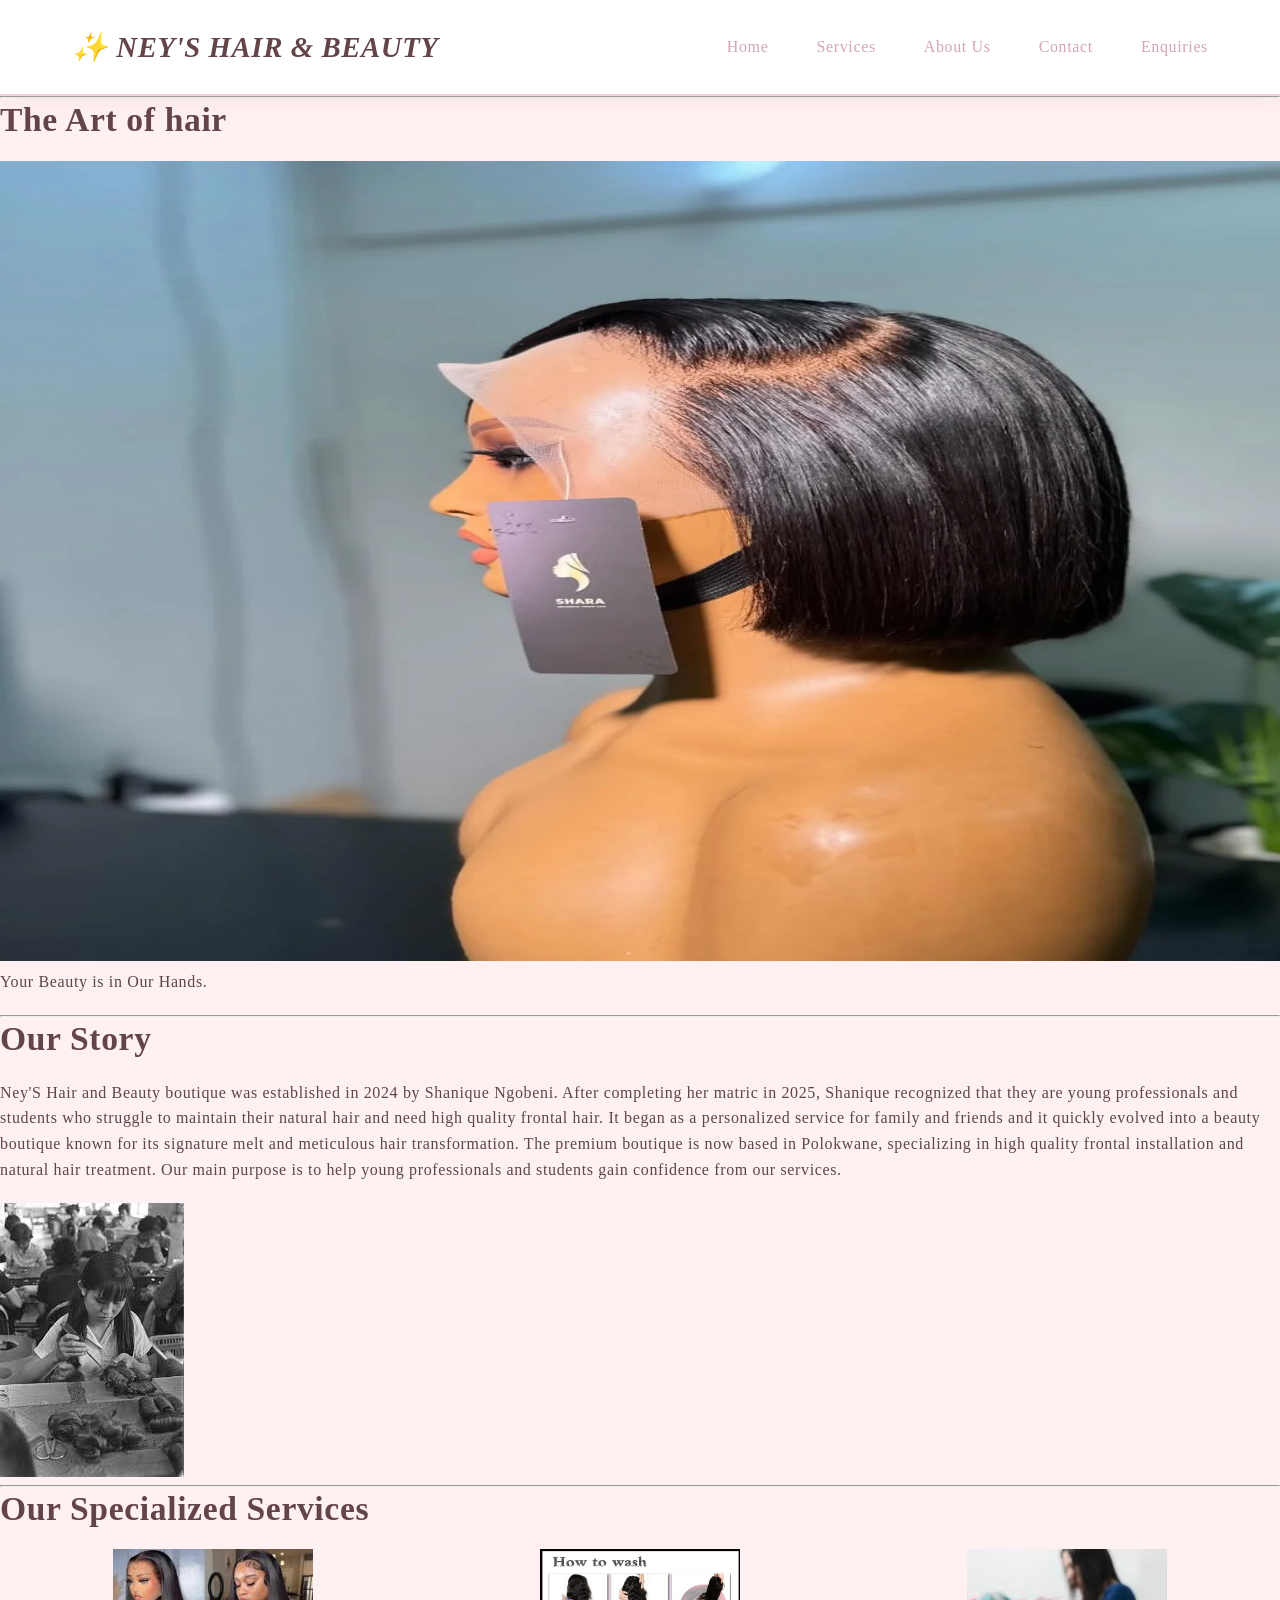
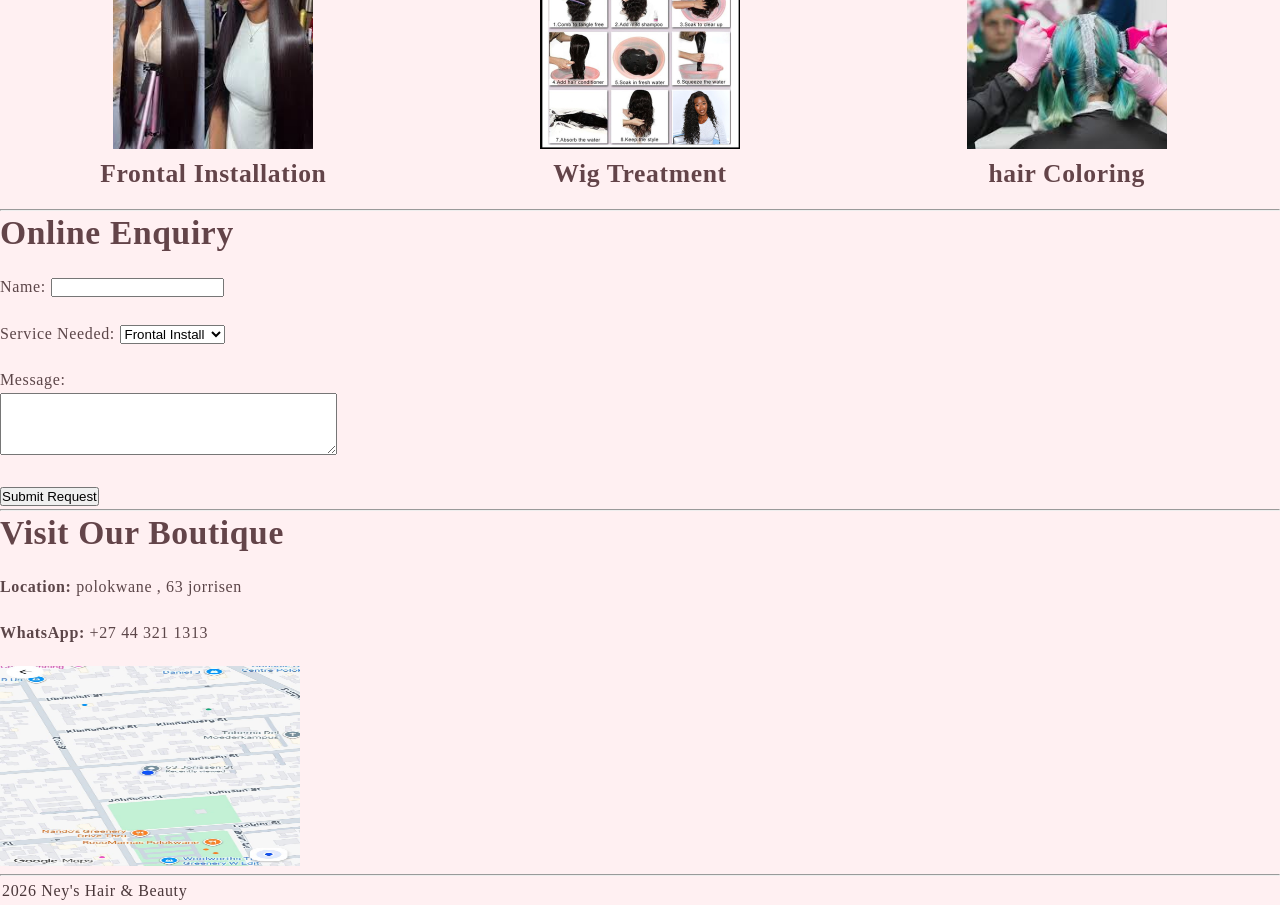
==== commit 7677a20b: "gi" ====
--- a/index.html
+++ b/index.html
@@ -4,7 +4,7 @@
     <meta charset="UTF-8">
     <meta name="viewport" content="width=device-width, initial-scale=1.0">
     <title>NEY'S Hair & Beauty | Official Site</title>
-    <link rel="stylesheet" href="styles.css">
+    <link rel="stylesheet" href="assets/css/styles.css">
 </head>
 <body>
 <header>
--- a/assets/css/styles.css
+++ b/assets/css/styles.css
@@ -0,0 +1,227 @@
+
+
+*, *::before, *::after {
+    box-sizing: border-box;
+    margin: 0;
+    padding: 0;
+}
+
+html {
+    font-size: 100%; 
+    scroll-behavior: smooth;
+}
+
+body {
+    font-family: 'Playfair Display', 'Didot', 'Segoe UI', serif;
+    font-size: 1rem;       
+    line-height: 1.6;
+    letter-spacing: 0.04em;
+    color: #4a373a;       
+    background-color: #fff0f2; 
+}
+
+
+h1, h2, h3, h4 {
+    color: #634449;       
+    font-family: 'Playfair Display', 'Didot', Georgia, serif;
+    font-weight: 600;
+    line-height: 1.3;
+    margin-bottom: 1.2rem;
+}
+
+h1 { font-size: 2.8rem; letter-spacing: -0.02em; }   
+h2 { font-size: 2.1rem; }     
+h3 { font-size: 1.6rem; }   
+
+p {
+    margin-bottom: 1.3rem;
+    color: #5c4649;       
+}
+
+a {
+    color: #d4a5b8;       
+    text-decoration: none;
+    transition: all 0.4s ease-in-out;
+}
+
+
+header {
+   background-color: rgba(255, 255, 255, 0.95); 
+    box-shadow: 0 4px 20px rgba(212, 165, 184, 0.15); 
+    position: sticky;
+    top: 0;
+    z-index: 1000;
+    border-bottom: 2px solid #f3d1dc; 
+    backdrop-filter: blur(5px);
+}
+
+
+nav {
+    display: flex;
+    justify-content: space-between; 
+    align-items: center;
+    max-width: 1200px;
+    margin: 0 auto;
+    padding: 1.5rem 2rem;
+}
+
+
+.logo {
+    font-family: 'Playfair Display', 'Didot', serif;
+    font-size: 1.8rem;
+    font-weight: 700;
+    font-style: italic;
+    color: #634449;       
+    letter-spacing: 0.02em;
+    white-space:nowrap ;
+}
+
+
+.nav-links {
+    display: flex;
+    list-style: none;
+    gap: 3rem;            
+
+.nav-links {
+    display: flex;
+    list-style: none;
+    gap: 2.5rem;                    
+
+.nav-links a {
+    font-weight: 500;
+    text-transform: uppercase;
+    font-size: 0.85rem;
+    letter-spacing: 0.15em;
+    color: #634449;       
+    padding: 0.5rem 0;
+    position: relative;
+}
+
+.nav-links a:hover::after,
+.nav-links a:focus::after {
+    width: 100%;
+}
+
+.nav-links a:hover,
+.nav-links a:focus {
+    color: #d4a5b8;       
+    outline: none;
+}
+
+
+.container {
+    max-width: 1200px;
+    margin: 4rem auto;
+    padding: 0 2rem;
+}
+
+
+.content-grid {
+    display: grid;
+    grid-template-columns: 2fr 1fr; 
+    gap: 3rem;
+}
+
+
+.card {
+    background: #ffffff;
+    border: 1px solid rgba(243, 209, 220, 0.4);
+    border-radius: 16px;
+    padding: 3rem;
+    box-shadow: 0 10px 30px rgba(163, 115, 124, 0.05);
+    transition: transform 0.4s cubic-bezier(0.165, 0.84, 0.44, 1), box-shadow 0.4s ease;
+}
+
+.card:hover {
+    transform: translateY(-6px);
+    box-shadow: 0 20px 40px rgba(212, 165, 184, 0.25);
+}
+
+
+.btn {
+    display: inline-block;
+    background-color: #634449; 
+    color: #ffffff;
+    padding: 0.9rem 2.2rem;
+    border-radius: 50px; 
+    font-weight: 600;
+    font-size: 0.9rem;
+    text-transform: uppercase;
+    letter-spacing: 0.1em;
+    border: none;
+    cursor: pointer;
+    box-shadow: 0 6px 15px rgba(99, 68, 73, 0.15);
+    transition: all 0.3s ease;
+}
+
+.btn:hover, .btn:focus {
+    background-color: #d4a5b8; 
+    color: #ffffff;
+    box-shadow: 0 6px 20px rgba(212, 165, 184, 0.4);
+    outline: none;
+}
+
+
+footer {
+    background-color: #2b1f21; 
+    color: #ebd6dc;            
+    text-align: center;
+    padding: 3.5rem;
+    margin-top: 6rem;
+    border-top: 3px solid #d4a5b8;
+}
+
+footer p {
+    color: #ebd6dc;
+    font-size: 0.9rem;
+    letter-spacing: 0.08em;
+    margin-bottom: 0;
+}
+
+
+@media screen and (max-width: 992px) {
+    html {
+        font-size: 93.75%; 
+    }
+    
+    .content-grid {
+        grid-template-columns: 1.5fr 1fr; 
+        gap: 2rem;
+    }
+}
+
+
+@media screen and (max-width: 768px) {
+    html {
+        font-size: 87.5%; 
+    }
+
+    
+    nav {
+        flex-direction: column;
+        gap: 1.5rem;
+        padding: 1.5rem;
+    }
+
+    .nav-links {
+        width: 100%;
+        justify-content: center;
+        gap: 1.5rem;
+        flex-wrap: wrap; 
+    }
+
+    
+    .content-grid {
+        grid-template-columns: 1fr;
+        gap: 2rem;
+    }
+    
+    .container {
+        margin: 2rem auto;
+        padding: 0 1.5rem;
+    }
+    
+    .card {
+        padding: 2rem; 
+    }
+}
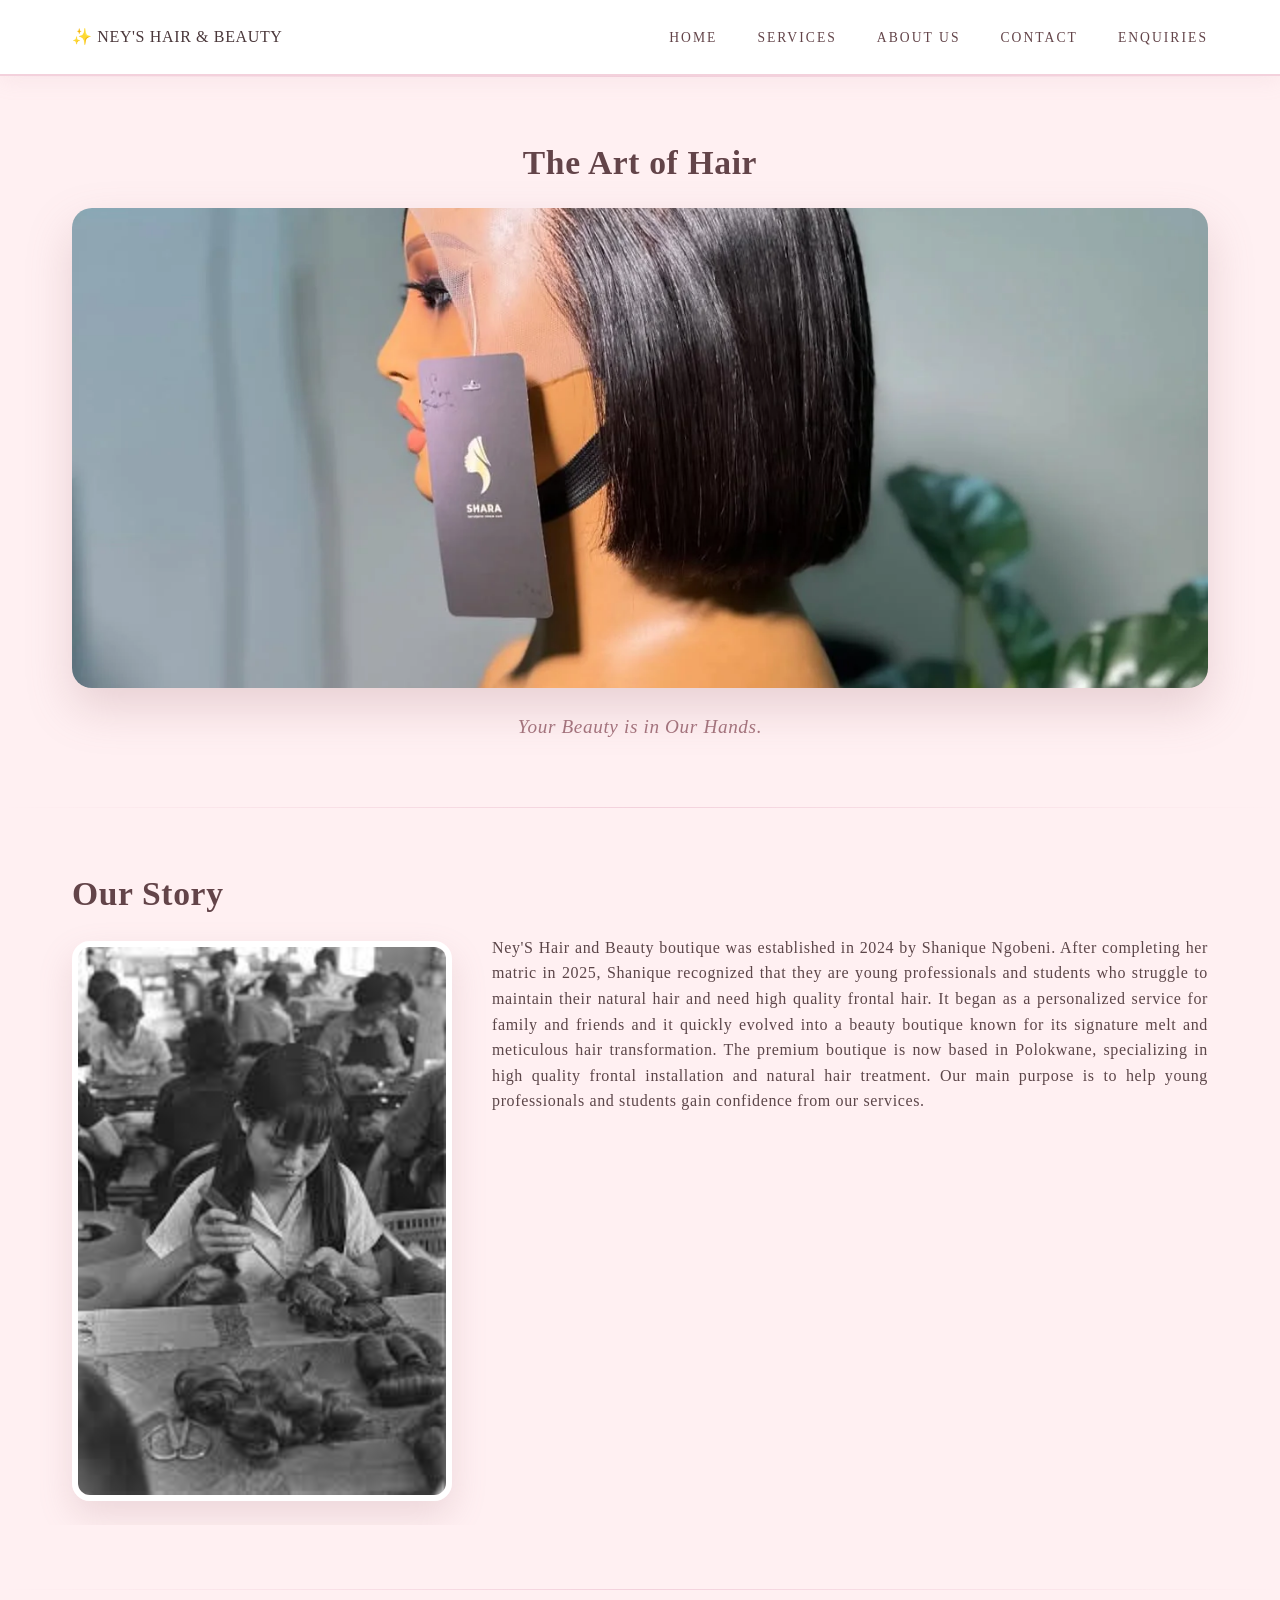
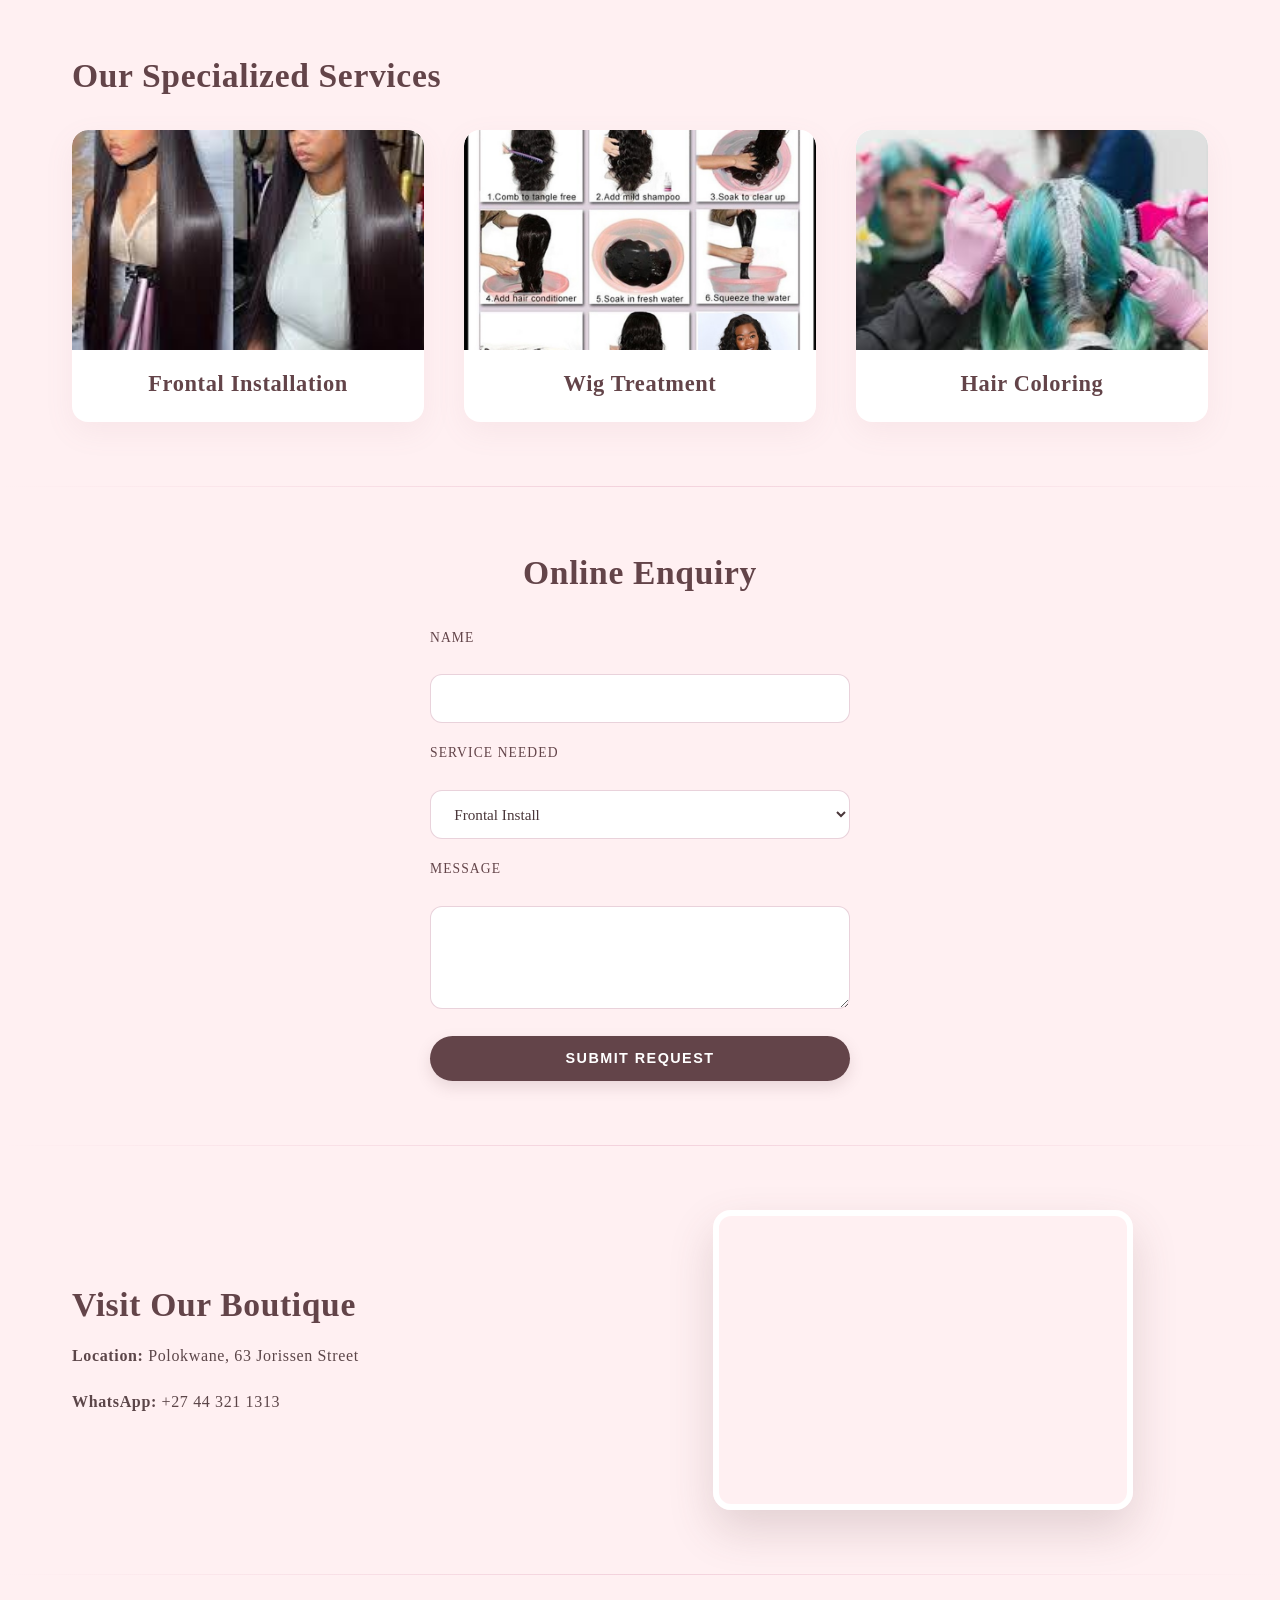
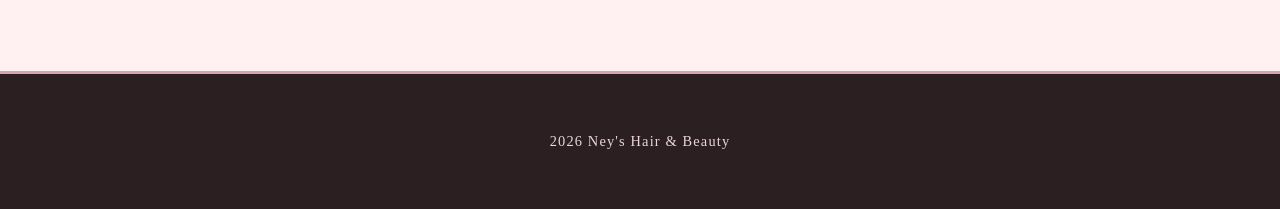
==== commit 2c7cdd31: "Add files via upload" ====
--- a/index.html
+++ b/index.html
@@ -3,118 +3,123 @@
 <head>
     <meta charset="UTF-8">
     <meta name="viewport" content="width=device-width, initial-scale=1.0">
+    <link rel="icon" type="image/jpeg" href="assets/images/logo.jpeg">
     <title>NEY'S Hair & Beauty | Official Site</title>
-    <link rel="stylesheet" href="assets/css/styles.css">
+    
+    <link rel="stylesheet" href="styles.css">
 </head>
 <body>
+
 <header>
     <nav>
-        <!-- This sits on the left side -->
         <div class="logo">✨ NEY'S HAIR & BEAUTY</div>
-        
-        <!-- This sits on the right side -->
         <ul class="nav-links">
             <li><a href="index.html">Home</a></li>
             <li><a href="services.html">Services</a></li>
             <li><a href="about.html">About Us</a></li>
             <li><a href="contact.html">Contact</a></li>
-            <li><a href="enquiries.html">Enquiries</a></li>
+            <li><a href="enquiry.html">Enquiries</a></li>
         </ul>
     </nav>
 </header>
 
-    <hr>
+<hr>
 
-    <main>
-        <section>
-            <td align="middle"> 
-            <h2>The Art of hair</h2>
-            <img src="assets/images/img.webp" alt="High-quality frontal wig " width="1600" height="800">
-            <p>Your Beauty is in Our Hands.</p>
-            </td>
-        </section>
-        <hr>
-
-    <main>
-         <section>
-            <h2>Our Story</h2>
-            <p> Ney'S Hair and Beauty boutique was established in 2024 by Shanique Ngobeni. After completing her matric in 2025, Shanique recognized that they are young professionals and students who struggle to maintain their natural hair and need high quality frontal hair. It began as a personalized service for family and friends and it quickly evolved into a beauty boutique known for its signature melt and meticulous hair transformation. The premium boutique is now based in Polokwane, specializing in high quality frontal installation and natural hair treatment. Our main purpose is to help young professionals and students gain confidence from our services.  </p>
-            <img src="assets/images/download.jpg" t="Founder working on a wig" >
-
-        </section>
-    </main>
-        
-
-        
-
-          <hr>
-
-        <section>
-            <h2>Our Specialized Services</h2>
-            <table width="100%" border="0" cellpadding="15" cellspacing="0">
-                <tr>
-
-                    <td align="center" width="33%">
-                 <img src="assets/images/images.jpg" alt="Frontal Install" width="200" height="200">
-                        <h3>Frontal Installation</h3>
-                        </td>
-                    
-                        <td align="center" width="33%">
-                        <img src="assets/images/wig.jpg" alt="Wig Revamp" width="200 " height="200">
-                        <h3>Wig  Treatment</h3>
-                        </td>
-
-                        <td align="center" width="33%">
-                        <img src="assets/images/img2.jpg" alt="custom Color" width="200" height="200">
-                        <h3>hair Coloring</h3>
-                        </td>
-
-                    
-                    
-            </table>
-        </section>
-
-        <hr>
-
-        <section >
-            
-            <h2>Online Enquiry  </h2>
-            
-            <form>
-                <p>Name: <input type="text" name="u_name" required></p>
-                <p>Service Needed: 
-                    <select name="u_service">
-                        <option>Frontal Install</option>
-                        <option>Wig treatment</option>
-                        <option>wig coloring</option>
-                    </select>
-                </p>
-                <p>Message: <br><textarea rows="4" cols="40"></textarea></p>
-                <input type="submit" value="Submit Request">
-            </form>
-        </section>
-
-        <hr>
-
-        <section >
-            <h2>Visit Our Boutique</h2>
-            <p><strong>Location:</strong> polokwane , 63 jorrisen</p>
-            <p><strong>WhatsApp:</strong> +27 44 321 1313</p>
-            <img src="assets/images/img.jpeg" alt="Map polokwane area" height="200" width="300">
-        </section>
-    </main>
+<main>
+    <section class="hero">
+        <h2 id="hero-heading" aria-label="The Art of Hair">The Art of Hair</h2>
+        <img src="assets/images/img.webp" alt="High-quality frontal wig" width="1600" height="800">
+        <p>Your Beauty is in Our Hands.</p>
+    </section>
 
     <hr>
 
-    <footer>
-        <table >
-            <tr>
-                <td>2026 Ney's Hair & Beauty</td>
-                
-            
-            </tr>
-        </table>
-    </footer>
+    <section class="our-story">
+        <h2>Our Story</h2>
+        <img src="assets/images/download.jpg" alt="Founder working on a wig" class="story-image">
+        <p>Ney'S Hair and Beauty boutique was established in 2024 by Shanique Ngobeni. After completing her matric in 2025, Shanique recognized that they are young professionals and students who struggle to maintain their natural hair and need high quality frontal hair. It began as a personalized service for family and friends and it quickly evolved into a beauty boutique known for its signature melt and meticulous hair transformation. The premium boutique is now based in Polokwane, specializing in high quality frontal installation and natural hair treatment. Our main purpose is to help young professionals and students gain confidence from our services.</p>
+    </section>
 
+    <hr>
+
+    <section class="specialized-services">
+        <h2>Our Specialized Services</h2>
+        <div class="services-grid">
+            <div class="service-card">
+                <div class="service-img-wrap">
+                    <img src="assets/images/images.jpg" alt="Frontal Install" data-slides="assets/images/images.jpg, assets/images/frontal.jpeg">
+                </div>
+                <h3>Frontal Installation</h3>
+            </div>
+
+            <div class="service-card">
+                <div class="service-img-wrap">
+                    <img src="assets/images/wig.jpg" alt="Wig Revamp" data-slides="assets/images/wig.jpg, assets/images/wigwash.jpeg">
+                </div>
+                <h3>Wig Treatment</h3>
+            </div>
+
+            <div class="service-card">
+                <div class="service-img-wrap">
+                    <img src="assets/images/img2.jpg" alt="Custom Color" data-slides="assets/images/img2.jpg, assets/images/dye.jpeg">
+                </div>
+                <h3>Hair Coloring</h3>
+            </div>
+        </div>
+    </section>
+
+    <hr>
+
+    <section class="online-enquiry">
+        <h2>Online Enquiry</h2>
+        <form>
+            <label for="u_name">Name</label>
+            <input type="text" id="u_name" name="u_name" required>
+
+            <label for="u_service">Service Needed</label>
+            <select id="u_service" name="u_service">
+                <option>Frontal Install</option>
+                <option>Wig treatment</option>
+                <option>Wig coloring</option>
+            </select>
+
+            <label for="u_message">Message</label>
+            <textarea id="u_message" name="u_message" rows="4"></textarea>
+
+            <button type="submit" class="btn">Submit Request</button>
+        </form>
+    </section>
+
+    <hr>
+
+    <section class="visit-boutique">
+        <div class="boutique-info">
+            <h2>Visit Our Boutique</h2>
+            <p><strong>Location:</strong> Polokwane, 63 Jorissen Street</p>
+            <p><strong>WhatsApp:</strong> +27 44 321 1313</p>
+        </div>
+        <div class="boutique-map">
+            <iframe
+                src="https://www.google.com/maps?q=63+Jorissen+St,+Polokwane+Ext+4,+Polokwane,+0700&output=embed"
+                loading="lazy"
+                referrerpolicy="no-referrer-when-downgrade"
+                title="Map to Ney's Hair & Beauty, 63 Jorissen St, Polokwane">
+            </iframe>
+        </div>
+    </section>
+</main>
+
+<hr>
+
+<footer>
+    <table>
+        <tr>
+            <td>2026 Ney's Hair &amp; Beauty</td>
+        </tr>
+    </table>
+</footer>
+
+
+<script src="script.js"></script>
 </body>
 </html>
--- a/styles.css
+++ b/styles.css
@@ -0,0 +1,499 @@
+*, *::before, *::after {
+    box-sizing: border-box;
+    margin: 0;
+    padding: 0;
+}
+
+html {
+    font-size: 100%;
+    scroll-behavior: smooth;
+}
+
+body {
+    font-family: 'Playfair Display', 'Didot', 'Segoe UI', serif;
+    font-size: 1rem;
+    line-height: 1.6;
+    letter-spacing: 0.04em;
+    color: #4a373a;
+    background-color: #fff0f2;
+}
+
+h1, h2, h3, h4 {
+    color: #634449;
+    font-family: 'Playfair Display', 'Didot', Georgia, serif;
+    font-weight: 600;
+    line-height: 1.3;
+    margin-bottom: 1.2rem;
+}
+
+h1 { font-size: 2.8rem; letter-spacing: -0.02em; }
+h2 { font-size: 2.1rem; }
+h3 { font-size: 1.4rem; }
+
+p {
+    margin-bottom: 1.3rem;
+    color: #5c4649;
+}
+
+a {
+    color: #d4a5b8;
+    text-decoration: none;
+    transition: all 0.4s ease-in-out;
+}
+
+hr {
+    border: none;
+    height: 1px;
+    background: linear-gradient(90deg, transparent, #f3d1dc, transparent);
+    margin: 0;
+}
+
+/* ==========================================================================
+   HEADER / NAV
+   ========================================================================== */
+
+header {
+    background-color: rgba(255, 255, 255, 0.95);
+    box-shadow: 0 4px 20px rgba(212, 165, 184, 0.15);
+    position: sticky;
+    top: 0;
+    z-index: 1000;
+    border-bottom: 2px solid #f3d1dc;
+    backdrop-filter: blur(5px);
+}
+
+nav {
+    display: flex;
+    justify-content: space-between;
+    align-items: center;
+    max-width: 1200px;
+    margin: 0 auto;
+    padding: 1.5rem 2rem;
+    flex-wrap: wrap;
+    gap: 1rem;
+}
+
+.logo {
+    display: flex;
+    align-items: center;
+    gap: 0.8rem;
+    white-space: nowrap;
+}
+
+.logo-icon {
+    width: 44px;
+    height: 44px;
+    border-radius: 50%;
+    object-fit: cover;
+    background-color: #ffffff;
+    border: 2px solid #f3d1dc;
+    box-shadow: 0 4px 10px rgba(99, 68, 73, 0.15);
+    flex-shrink: 0;
+}
+
+.logo-text-wrap {
+    display: flex;
+    flex-direction: column;
+    line-height: 1.15;
+}
+
+.logo-name {
+    font-family: 'Playfair Display', 'Didot', serif;
+    font-size: 1.5rem;
+    font-weight: 700;
+    font-style: italic;
+    color: #634449;
+    letter-spacing: 0.02em;
+}
+
+.logo-tagline {
+    font-size: 0.62rem;
+    font-family: 'Segoe UI', sans-serif;
+    letter-spacing: 0.18em;
+    text-transform: uppercase;
+    color: #a3737c;
+    margin-top: 0.15rem;
+}
+
+.nav-links {
+    display: flex;
+    list-style: none;
+    gap: 2.5rem;
+}
+
+.nav-links a {
+    font-weight: 500;
+    text-transform: uppercase;
+    font-size: 0.85rem;
+    letter-spacing: 0.15em;
+    color: #634449;
+    padding: 0.5rem 0;
+    position: relative;
+}
+
+.nav-links a::after {
+    content: '';
+    position: absolute;
+    left: 0;
+    bottom: 0;
+    height: 2px;
+    width: 0;
+    background-color: #d4a5b8;
+    transition: width 0.3s ease;
+}
+
+.nav-links a:hover::after,
+.nav-links a:focus::after {
+    width: 100%;
+}
+
+.nav-links a:hover,
+.nav-links a:focus {
+    color: #d4a5b8;
+    outline: none;
+}
+
+/* ==========================================================================
+   GENERAL IMAGE STYLING
+   ========================================================================== */
+
+img {
+    max-width: 100%;
+    height: auto;
+    display: block;
+    border-radius: 14px;
+    object-fit: cover;
+}
+
+.btn {
+    display: inline-block;
+    background-color: #634449;
+    color: #ffffff;
+    padding: 0.9rem 2.2rem;
+    border-radius: 50px;
+    font-weight: 600;
+    font-size: 0.9rem;
+    text-transform: uppercase;
+    letter-spacing: 0.1em;
+    border: none;
+    cursor: pointer;
+    box-shadow: 0 6px 15px rgba(99, 68, 73, 0.15);
+    transition: all 0.3s ease;
+}
+
+.btn:hover, .btn:focus {
+    background-color: #d4a5b8;
+    color: #ffffff;
+    box-shadow: 0 6px 20px rgba(212, 165, 184, 0.4);
+    outline: none;
+}
+
+main {
+    display: block;
+}
+
+section {
+    max-width: 1200px;
+    margin: 4rem auto;
+    padding: 0 2rem;
+}
+
+/* ==========================================================================
+   HERO — homepage banner
+   ========================================================================== */
+
+.hero {
+    text-align: center;
+}
+
+.hero h2 {
+    overflow: hidden;
+}
+
+.hero h2 .letter {
+    display: inline-block;
+    opacity: 0;
+    transform: translateY(0.6em) rotate(4deg);
+    animation: letterFlowIn 0.6s cubic-bezier(0.165, 0.84, 0.44, 1) forwards;
+}
+
+.hero h2 .letter.space {
+    width: 0.35em;
+}
+
+@keyframes letterFlowIn {
+    to {
+        opacity: 1;
+        transform: translateY(0) rotate(0deg);
+    }
+}
+
+@media (prefers-reduced-motion: reduce) {
+    .hero h2 .letter {
+        animation: none;
+        opacity: 1;
+        transform: none;
+    }
+}
+
+.hero img {
+    width: 100%;
+    max-height: 480px;
+    object-fit: cover;
+    margin: 1.5rem 0;
+    border-radius: 20px;
+    box-shadow: 0 20px 45px rgba(163, 115, 124, 0.25);
+}
+
+.hero p {
+    font-size: 1.2rem;
+    font-style: italic;
+    color: #a3737c;
+}
+
+/* ==========================================================================
+   OUR STORY — floated image with text wrap
+   ========================================================================== */
+
+.our-story {
+    overflow: hidden; /* contains the float */
+}
+
+.our-story .story-image {
+    float: left;
+    width: 380px;
+    max-width: 45%;
+    margin: 0.4rem 2.5rem 1.5rem 0;
+    border-radius: 18px;
+    box-shadow: 0 15px 35px rgba(163, 115, 124, 0.2);
+    border: 6px solid #ffffff;
+}
+
+.our-story p {
+    text-align: justify;
+}
+
+@media screen and (max-width: 768px) {
+    .our-story .story-image {
+        float: none;
+        width: 100%;
+        max-width: 100%;
+        margin: 0 0 1.5rem 0;
+    }
+}
+
+/* ==========================================================================
+   SPECIALIZED SERVICES — images pop up on hover
+   ========================================================================== */
+
+.specialized-services .services-grid {
+    display: grid;
+    grid-template-columns: repeat(auto-fit, minmax(220px, 1fr));
+    gap: 2.5rem;
+    margin-top: 2rem;
+}
+
+.specialized-services .service-card {
+    background: #ffffff;
+    border-radius: 16px;
+    overflow: visible; /* lets the image pop outside its own box on hover */
+    text-align: center;
+    padding-bottom: 1.5rem;
+    box-shadow: 0 10px 30px rgba(163, 115, 124, 0.08);
+    transition: box-shadow 0.4s ease;
+}
+
+.specialized-services .service-img-wrap {
+    overflow: hidden;
+    border-radius: 16px 16px 0 0;
+    position: relative;
+}
+
+.specialized-services .service-img-wrap img {
+    width: 100%;
+    height: 220px;
+    object-fit: cover;
+    border-radius: 16px 16px 0 0;
+    transform: scale(1);
+    transition: transform 0.5s cubic-bezier(0.165, 0.84, 0.44, 1), box-shadow 0.5s ease, opacity 0.3s ease;
+    will-change: transform, opacity;
+}
+
+.specialized-services .service-card:hover .service-img-wrap img {
+    transform: scale(1.18) translateY(-6px);
+    box-shadow: 0 25px 45px rgba(99, 68, 73, 0.35);
+    z-index: 5;
+    position: relative;
+    border-radius: 16px;
+}
+
+.specialized-services .service-card:hover {
+    box-shadow: 0 20px 40px rgba(212, 165, 184, 0.25);
+}
+
+.specialized-services .service-card h3 {
+    margin: 1.2rem 1rem 0;
+}
+
+/* ==========================================================================
+   ONLINE ENQUIRY — centered form
+   ========================================================================== */
+
+.online-enquiry {
+    max-width: 640px;
+    text-align: center;
+}
+
+.online-enquiry form {
+    display: flex;
+    flex-direction: column;
+    align-items: center;
+    gap: 1.2rem;
+    margin-top: 2rem;
+}
+
+.online-enquiry label {
+    display: block;
+    width: 100%;
+    max-width: 420px;
+    text-align: left;
+    font-size: 0.85rem;
+    letter-spacing: 0.08em;
+    text-transform: uppercase;
+    color: #634449;
+    margin-bottom: 0.4rem;
+}
+
+.online-enquiry input,
+.online-enquiry textarea,
+.online-enquiry select {
+    width: 100%;
+    max-width: 420px;
+    padding: 0.9rem 1.2rem;
+    border-radius: 12px;
+    border: 1px solid rgba(212, 165, 184, 0.5);
+    background: #ffffff;
+    font-family: inherit;
+    font-size: 0.95rem;
+    color: #4a373a;
+    transition: border-color 0.3s ease, box-shadow 0.3s ease;
+}
+
+.online-enquiry input:focus,
+.online-enquiry textarea:focus,
+.online-enquiry select:focus {
+    outline: none;
+    border-color: #d4a5b8;
+    box-shadow: 0 0 0 4px rgba(212, 165, 184, 0.2);
+}
+
+.online-enquiry .btn {
+    margin-top: 0.5rem;
+    width: 100%;
+    max-width: 420px;
+}
+
+/* ==========================================================================
+   VISIT BOUTIQUE — address + map, side by side
+   ========================================================================== */
+
+.visit-boutique {
+    display: grid;
+    grid-template-columns: 1fr 1.1fr;
+    gap: 3rem;
+    align-items: center;
+}
+
+.visit-boutique .boutique-info h2 {
+    margin-bottom: 1rem;
+}
+
+.visit-boutique .boutique-map {
+    position: relative;
+    border-radius: 18px;
+    overflow: hidden;
+    box-shadow: 0 20px 45px rgba(99, 68, 73, 0.18);
+    border: 6px solid #ffffff;
+    width: 100%;
+    max-width: 420px;
+    height: 300px;
+    justify-self: center;
+}
+
+.visit-boutique .boutique-map img,
+.visit-boutique .boutique-map iframe {
+    width: 100%;
+    height: 100%;
+    object-fit: cover;
+    border: 0;
+    border-radius: 12px;
+}
+
+@media screen and (max-width: 768px) {
+    .visit-boutique {
+        grid-template-columns: 1fr;
+    }
+
+    .visit-boutique .boutique-map {
+        max-width: 100%;
+        height: 220px;
+    }
+}
+
+/* ==========================================================================
+   FOOTER
+   ========================================================================== */
+
+footer {
+    background-color: #2b1f21;
+    color: #ebd6dc;
+    text-align: center;
+    padding: 3.5rem;
+    margin-top: 6rem;
+    border-top: 3px solid #d4a5b8;
+}
+
+footer table {
+    margin: 0 auto;
+    border-collapse: collapse;
+}
+
+footer td {
+    color: #ebd6dc;
+    font-size: 0.9rem;
+    letter-spacing: 0.08em;
+}
+
+/* ==========================================================================
+   RESPONSIVE
+   ========================================================================== */
+
+@media screen and (max-width: 992px) {
+    html {
+        font-size: 93.75%;
+    }
+}
+
+@media screen and (max-width: 768px) {
+    html {
+        font-size: 87.5%;
+    }
+
+    nav {
+        flex-direction: column;
+        gap: 1.5rem;
+        padding: 1.5rem;
+    }
+
+    .nav-links {
+        width: 100%;
+        justify-content: center;
+        gap: 1.5rem;
+        flex-wrap: wrap;
+    }
+
+    section {
+        margin: 2.5rem auto;
+        padding: 0 1.5rem;
+    }
+}
